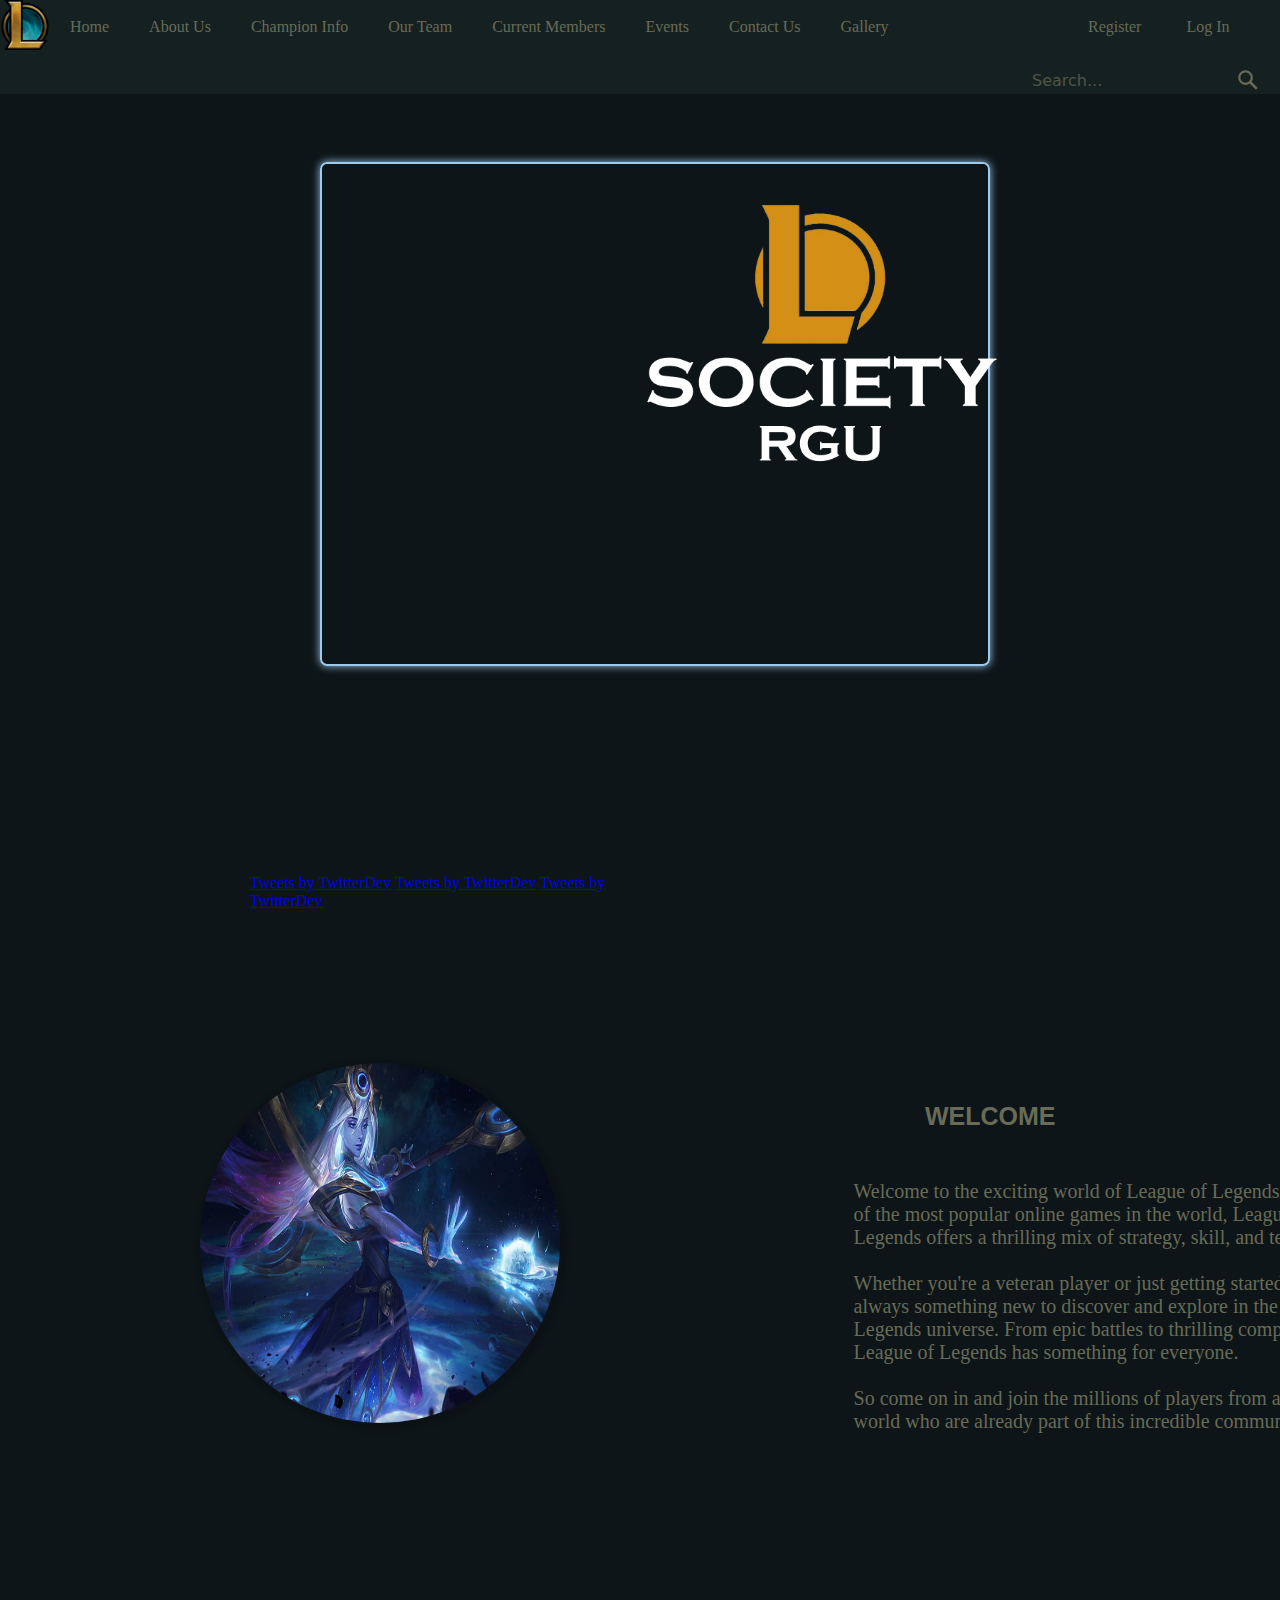
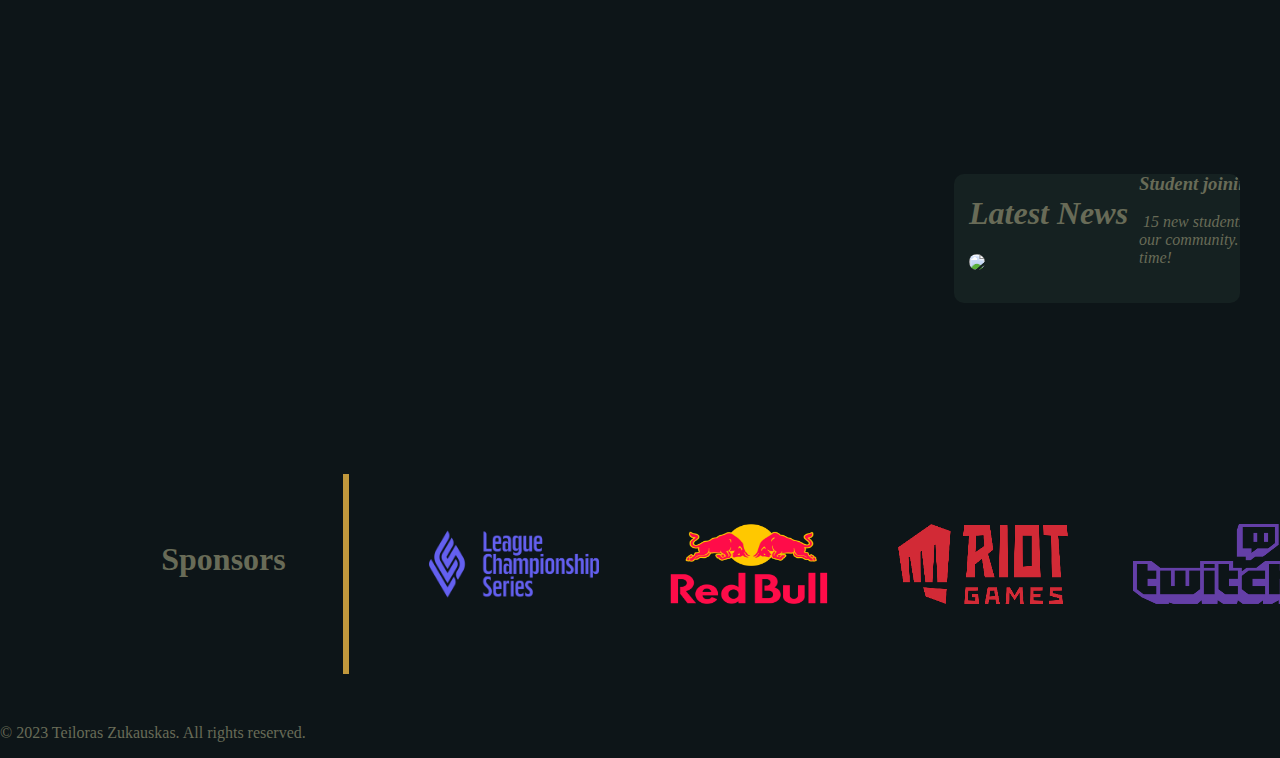
==== index.html @ 8de090f8 "Add files via upload" ====
<!DOCTYPE html>
<html lang="en">
<head>
    <!-- Header Links css file as well as sets the icon of the tab and gives it a title (meta tags are there for easier acces, so it opens up a website for initial device scale and it uses utf8 encoding) -->
    <link rel = "stylesheet" href = "prototype.css">
    <link rel = "icon" href = "LoL_icon.svg.png">
    <title > League of Legends Society </title>
    <meta charset="utf-8">
    <meta name="viewport" content="width=device-width, initial-scale=1">
    
    <!--

    Threat Model - log in 

    Threat Source: External/Internal (internal as someone could leak the data of users)
    Threat Agent: Human/bot
    Threat Intention: Intentional
    Threat Motivation: Getting into accounts of other users or gathering information
    Threat Impact: Users data can be stolen, "Data-Breach"
    Threat Mitigation: Login validation, 2FA requirement for each user. Send an automatic email if someone tries to access the account more than 3 times and inputs incorrect data,
    possibly send a SMS verification. Encrypt database so no one could leak information if they try to access database with an SQL injection or any other means.

    -->

</head>
<body class = "background">
    <!-- Navigation bar -->
    <div>
        <nav>
                <ul class = "sepSet">
                    <li class = "lists"><img src = "LoL_icon.svg.png" height = 50 alt = "Icon"></li>
                    <li class = "lists"><a href="index.html" class = "lia">Home</a></li>
                    <li class = "lists"><a href="about_us.html" class = "lia">About Us</a></li>
                    <li class = "lists"><a href="champion_info.html" class = "lia">Champion Info</a></li>
                    <li class = "lists"><a href="our_team.html" class = "lia">Our Team</a></li>
                    <li class = "lists"><a href="current_members.html" class = "lia">Current Members</a></li>
                    <li class = "lists"><a href="events.html" class = "lia">Events</a></li>
                    <li class = "lists"><a href="contact_us.html" class = "lia">Contact Us</a></li>
                    <li class = "lists"><a href="image_gallery.html" class = "lia">Gallery</a></li>
                    <li style="float:right;"><button id="show-login" style="padding:5px 50px 5px 4px;" class = "button">Log In</button></li>
                    <li style="float:right;"><button id="show-register" style="padding:5px 50px 5px 4px; " class = "button">Register</button></li>
                    <li style="float:right;"><form id="form" role="search"><input type="search" placeholder = "Search..."><button class = "button"><svg viewBox = "0 0 1024 1024"><path class = "path1" d="M848.471 928l-263.059-263.059c-48.941 36.706-110.118 55.059-177.412 55.059-171.294 0-312-140.706-312-312s140.706-312 312-312c171.294 0 312 140.706 312 312 0 67.294-24.471 128.471-55.059 177.412l263.059 263.059-79.529 79.529zM189.623 408.078c0 121.364 97.091 218.455 218.455 218.455s218.455-97.091 218.455-218.455c0-121.364-103.159-218.455-218.455-218.455-121.364 0-218.455 97.091-218.455 218.455z"></path></svg></button></form></li>
                </ul>
        </nav>
    </div>
    <!-- check [java(jss.js)] for log in and register popups-->
    <!-- A log in pop-up linked to a navigation bar button-->
    <div class = "popup">
        <div class="close-btn">&times;</div>
        <div class="form">
            <h2>Log in</h2>
            <div class ="form-element">
                <label for="email">Email</label>
                <input type="text" id="email" placeholder="Enter email">
            </div>
            <div class ="form-element">
                <label for="password">Password</label>
                <input type="password" id="password" placeholder="Enter password">
            </div>
            <div class ="form-element">
                <button onclick="submit_logIn()">Sign in</button>
            </div>
        </div>
    </div>
    <!-- A register pop-up linked to a navigation bar button -->
    <div class = "popup2">
        <div class="close-btn">&times;</div>
        <div class="form">
            <h2>Register</h2>
            <div class ="form-element">
                <label for="email2">Email</label>
                <input type="text" id="email2" placeholder="Enter email">
            </div>
            <div class ="form-element">
                <label for="first_name">First Name</label>
                <input type="text" id="first_name" placeholder="Enter first name">
            </div>
            <div class ="form-element">
                <label for="last_name">Last Name</label>
                <input type="text" id="last_name" placeholder="Enter last name">
            </div>
            <div class ="form-element">
                <label for="password2">Password</label>
                <input type="password" id="password2" placeholder="Enter password">
            </div>
            <div class ="form-element">
                <label for="password3">Re-enter Password</label>
                <input type="password" id="password3" placeholder="Re-enter password">
            </div>
            <div class ="form-element">
                <button onclick="submit_register()">Sign in</button>
            </div>
        </div>
    </div>
    <!-- First element of the page. Displays a video that is on loop.  CHANGE CLASS FOR VIDS!!!!!-->
    <div style ="position: relative;">
        <div id ="containerV">
            <video id="videobcg" preload="metadata" autoplay muted class="vid" playsinline loop data-object-fit="cover" data-object-position="center center">
            <source src="vids/Sequence01.mp4" type="video/mp4">
            </video>
        </div>
        <img src="logo_society_2.png" class="overlap">
        <div>
            <div class="smallerVid">
                <video preload="metadata" autoplay muted playsinline loop data-object-fit="cover" data-object-position="center center">
                    <source src="vids/Sequence01.mp4" type="video/mp4">
                </video>
            </div>
        </div>
    </div>
    <!-- Second element of the page. Displays a twitter element which shows tweets. this can be edited further-->
    <div style="margin:5% 0 0 0;">
        <div class = "lists" style="column-count: 3; column-gap: 100px; position: relative; right: -250px;">
            <a style="position: relative;" class="twitter-timeline" data-width="400" data-height="300" data-theme="dark" href="https://twitter.com/TwitterDev?ref_src=twsrc%5Etfw">Tweets by TwitterDev</a> <script async src="https://platform.twitter.com/widgets.js"></script>
            <a style="position: relative;" class="twitter-timeline" data-width="400" data-height="300" data-theme="dark" href="https://twitter.com/TwitterDev?ref_src=twsrc%5Etfw">Tweets by TwitterDev</a> <script async src="https://platform.twitter.com/widgets.js"></script>
            <a style="position: relative;" class="twitter-timeline" data-width="400" data-height="300" data-theme="dark" href="https://twitter.com/TwitterDev?ref_src=twsrc%5Etfw">Tweets by TwitterDev</a> <script async src="https://platform.twitter.com/widgets.js"></script>
        </div>
    </div>
    <div style="height:900px; position: relative; top:150px;" >
        <blockquote style="position: relative; left: 700px; top: 120px; font-size: 20px; text-align: left; width: 40vw; margin:0 0 0 12%;">Welcome to the exciting world of League of Legends! As one of the most popular online games in the world, League of Legends offers a thrilling mix of strategy, skill, and teamwork. <br><br> Whether you're a veteran player or just getting started, there's always something new to discover and explore in the League of Legends universe. From epic battles to thrilling competitions, League of Legends has something for everyone. <br><br> So come on in and join the millions of players from around the world who are already part of this incredible community!</blockquote>        
        <img src="background/HD-wallpaper-league-of-legends-lux-champion-skin-games(1).jpg" alt="Lux" style=" width: 40vmin; height: 40vmin; border-radius: 50%; position: relative; top:-250px; left:200px; box-shadow: 2px 2px 5px 5px rgba(0,0,0,0.15);">
        <h3 style="text-align: center; font-size: 25px; font-family:'Trebuchet MS', 'Lucida Sans Unicode', 'Lucida Grande', 'Lucida Sans', Arial, sans-serif; top: -600px; left: 925px; width:0; position: relative;">WELCOME</h3>
    </div>
    <div style="position: relative; margin-bottom: 15%;">
        <aside>
            <h1>Latest News</h1>
            <img src="Latest_News/2d2fc85b-585a-4e66-8f84-64e79169ca58_aecaa8f2.jpg" class="latestNews">
            <div>
                <h3>Student joining spree</h3>
                <p>15 new students have joined our community. Now its your time! </p>
            </div>
        </aside>
    </div>
    <div style="padding-left: 5%;">
        <!-- Sponsorship tab (bottom of each page) -->
        <div style="position:relative; top: 175px; left:8%; margin:0; width: 0">
            <h1>Sponsors</h1>
        </div>
        <div class="vl"></div>
        <img src = "sponsors/LCS_2021.png" style="position: relative; left: 30%; top: -100px;" alt="LCS" width = 170 height = 80 >
        <img src = "sponsors/Red-Bull-logo.png" style="position: relative;  left: 35%; top: -100px;" alt="RED-BULL" width = 170 height = 80 >
        <img src = "sponsors/riot_games.png" style="position: relative;  left: 40%; top: -100px;" alt="RIOTGAMES" width = 170 height = 80 >
        <img src = "sponsors/twitch.png" style="position: relative;  left: 45%; top: -100px;" alt="TWITCH" width = 170 height = 80 >
    </div>
    <footer>
        <p>© 2023 Teiloras Zukauskas. All rights reserved.<br>
    </footer>
    <!-- java script implementation -->
    <script src="jss.js"></script>
</body>
</html>
---- prototype.css ----
/*
Any @media screen element in css is for different browser ratios to ensure the layout is not compromised by different resolution.

I have used in-line and css for styling my website. Please be aware of this.

I have used !important tag to remove possible unvanted design from bootstrap where is used. Also used in areas where i dont want anything changing because of any possible event.
*/

/* class to center everything */
.center{
    display: block;
    margin-left: auto;
    margin-right: auto;
    width: 50%;
}

/* used to edit a "list" type element can be seen in champions(champion_info.html) */
.frames{
  list-style-type: none;
  margin: 2vw;
  padding: 0;
  overflow: hidden;
  background-color: rgba(21,33,33,255);
  margin-bottom: 0px;
}

@media screen and (min-width: 576px) {
  .frames {
    margin: 10% 0 0 7.5%;
  }
}

@media screen and (min-width: 768px) {
  .frames {
    margin: 8% 0 0 5.5%;
  }
}

@media screen and (min-width: 992px) {
  .frames {
    margin: 6% 0 0 3.5%;
  }
}

@media screen and (min-width: 1200px) {
  .frames {
    margin: 5% 0 0 2.5%;
  }
}
/*Champions page. to create each img a less pointy effect*/
.frames .lists img{
  border-radius: 5px;
}

/* Also used ot edit a "list" type element */
.lists{
  float: left !important;
}
/* Also used to edit a "list" type of elemnt */
.lia {
  display: block !important;
  color: rgba(104,107,87,255) !important;
  text-align: center !important;
  text-decoration: none !important;
}
/* sets background */
.background{
    background-color:rgba(13,21,24,255);
}
/* sets text color and sets any margins to 0  the "unset" lines of code are there to remove any unvanted bootstrap styling. Allows me more freedom to work on the page where bootstrap is used.*/
body {
    color: rgba(104,107,87,255) !important;
    margin:0;
    font-family: unset !important;
    font-size: unset !important;
    font-weight: unset !important;
    line-height: unset !important;
    text-align: unset;
    background-color: unset;
}
/* Centers image */
.imgCenter{
  display: block;
  margin-left: auto;
  margin-right: auto;
  width: 25%;
}
/* sets everything in this class to specific style. */
.modal-body * {
  background-color:rgba(13,21,24,255);
  text-align:center;
}
.modal-body li{
  padding: 0.5em 1em;
  
}
/* transition effect */
.image{
  transition: 0.4s ease-in;
}
.transition:hover .image{
  opacity: 0.75;

  
}

/* sets the background video */
.vid {
  position: relative;
  z-index: 0;
  display: flex;
  flex-direction: column;
  justify-content: center;
  align-items: center;
  min-height: 100vh;
  width: 100%;
}
/* sets the second video */
.smallerVid {
  position:absolute; 
  z-index: 0;
  display: flex;
  justify-content: center; 
  align-items: center;
  max-width: 105rem;
  height: 55vh;
  min-height: 31.25rem;
  margin: 0px auto;
  overflow: hidden;
  width: 52%; 
  max-height: calc(100vh - 100px);
  border: 2px solid #dadada;
  border-radius: 7px;
  outline: none;
  border-color: #9ecaed;
  box-shadow: 0 0 8px #9ecaed;
  top:20%;
  left:25%;
}
@media (min-aspect-ratio: 16/9) {
  video {
    width: 100%;
    height: auto;
  }
}
@media (max-aspect-ratio: 16/9) {
  video {
    width: auto;
    height: 100%;
  }
}
/* for logo */
.overlap{
  z-index: 1;
  position: absolute;
  left: 500px;
  top: 150px;
  width: 50vw;
  height: auto;
  margin: 0px;
}
/* navigation bar editing */
nav{
  overflow: hidden !important;
  position: fixed !important;
  top: 0 !important;
  width: 100% !important;
  z-index: 99999999 !important;
}
nav ul li a{
  padding: 18px 20px !important;
}
nav ul li a:hover{
  background-color:rgba(13,21,24,255) !important;
}
button:hover{
  background-color:rgba(13,21,24,255) !important;
}

.sepSet{
  position:relative !important;
  list-style-type: none !important;
  margin: 0 !important;
  padding: 0 !important;
  overflow: hidden !important;
  background-color: rgba(21,33,33,255) !important;
}

/* Search bar editing */
form{
  background-color: rgba(21,33,33,255);
  margin: 2%;
  width: 96%;
  height: 6vh;
  display: flex;
  flex-direction: row;
  align-items: center;
  overflow: hidden;
}
@media (min-width: 768px) {
  form {
    margin: 13.5%;
    height: 5vh;
  }
}

@media (min-width: 992px) {
  form {
    margin: 7.5%;
    height: 4vh;
  }
}

@media (min-width: 1200px) {
  form {
    margin: 5% 0 0 0;
    height: 3vh;
  }
}
/* Input on navigation bar editing */

nav input{
  all: unset;
  font: 16px system-ui;
  color: rgba(104,107,87,255);
  height: 80%;
  width: 100%;
  padding: 2px 4px;

}
/* Edits text in search bar */
::placeholder{
  color: rgba(104,107,87,255);
  opacity:0.7;
}
/* creates a styling for buttons mainly used for login/register/search buttons  */
.button {
  all: unset;
  cursor: pointer;
  width: 44px;
  height: 44px;
  text-align: center;
}
.myButton{
  border: transparent 0;
  cursor: pointer;
}
/* sets the search icon and styles it */
svg {
  color: rgba(104,107,87,255)!important;
  fill: currentColor !important;
  width: 24px !important;
  height: 24px !important;
  padding: 10px !important;
}

/* Background video (homepage[prototype.html]) */
#containerV {
  width: 99.45vw;
  height: 90vh;
  text-align: center;
  overflow: hidden;
}
/* Image container */
#containerI {
  width: 99vw;
  height: 100vh;
  text-align: center;
  overflow: hidden;
}
/* blurs the background video homepage(prototype.html) */
#videobcg {
  z-index:-2;
  width: inherit;
  height: inherit;
  -o-filter: blur(15px);
  filter: blur(15px);
  object-fit: cover;
  transform: scale(1.04);
}
/* creates glowing border around the 2nd video */
.glowing-border {
  border: 2px solid #dadada;
  border-radius: 7px;
  outline: none;
  border-color: #9ecaed;
  box-shadow: 0 0 8px #9ecaed;
}
/* makes sure all element by tag <a> has no margin */
a{
  margin:0;
}
/* similar to modal-body just for (our_team.html) */

.modal-body2 * {
  background-color:rgba(13,21,24,255);
  text-align:center;
}
/* Creates a popup (login) */
.popup {
  position: fixed;
  top:-150%;
  left: 50%;
  opacity: 0;
  transform: translate(-50%,-50%) scale(1.25);
  width: 380px;
  padding: 20px 30px;
  background: rgba(104,107,87,255);
  box-shadow: 2px 2px 5px 5px rgba(0,0,0,0.15);
  border-radius: 10px;
  transition: top 200ms ease-in-out 200ms, opacity 200ms ease-in-out, transform 200ms ease-in-out;
}

.popup.active{
  top:50%;
  opacity:1;
  transform:translate(-50%,-50%) scale(1);
  transition: top 0ms ease-in-out 0ms, opacity 200ms ease-in-out 0ms transform 200ms ease-in-out 0ms;
  z-index: 9999;
}
.popup .close-btn{
  position:absolute;
  top:10px;
  right:10px;
  width:15px;
  height:15px;
  background:#888;
  color: #222;
  text-align:center;
  line-height:15px;
  border-radius:15px;
  cursor:pointer;
}
.popup .form h2{
  text-align:center;
  color:#222;
  margin: 10px 0px 20px;
  font-size:25px;
}

.popup .form .form-element{
  margin:15px 0px;
}
.popup .form .form-element label{
  font-size:14px;
  color: #222;
}
.popup .form .form-element input[type="text"],
.popup .form .form-element input[type="password"]{
  margin-top:5px;
  display:block;
  width:94%;
  padding:10px;
  outline:none;
  background-color: rgba(21,33,33,255);
  border:1px solid #c1983c;
  border-radius:5px;
  color:rgba(104,107,87,255);
}
.popup .form .form-element button{
  width:100%;
  height:40px;
  border:none;
  outline:none;
  font-size:15px;
  background: #222;
  color:rgba(104,107,87,255);
  border-radius:10px;
  cursor:pointer;
  text-align: center;
  
}

/* creates a popup (register) */
.popup2 {
  position: fixed;
  top:-150%;
  left: 50%;
  opacity: 0;
  transform: translate(-50%,-50%) scale(1.25);
  width: 380px;
  padding: 20px 30px;
  background: rgba(104,107,87,255);
  box-shadow: 2px 2px 5px 5px rgba(0,0,0,0.15);
  border-radius: 10px;
  transition: top 200ms ease-in-out 200ms, opacity 200ms ease-in-out, transform 200ms ease-in-out;
}

.popup2.active{
  top:50%;
  opacity:1;
  transform:translate(-50%,-50%) scale(1);
  transition: top 0ms ease-in-out 0ms, opacity 200ms ease-in-out 0ms transform 200ms ease-in-out 0ms;
  z-index: 9999;
}
.popup2 .close-btn{
  position:absolute;
  top:10px;
  right:10px;
  width:15px;
  height:15px;
  background:#888;
  color: #222;
  text-align:center;
  line-height:15px;
  border-radius:15px;
  cursor:pointer;
}
.popup2 .form h2{
  text-align:center;
  color:#222;
  margin: 10px 0px 20px;
  font-size:25px;
}
.popup2 .form .form-element{
  margin:15px 0px;
}
.popup2 .form .form-element label{
  font-size:14px;
  color: #222;
}
.popup2 .form .form-element input[type="text"],
.popup2 .form .form-element input[type="password"]{
  margin-top:5px;
  display:block;
  width:94%;
  padding:10px;
  outline:none;
  background-color: rgba(21,33,33,255);
  border:1px solid #c1983c;
  color:rgba(104,107,87,255);
  border-radius:5px;
}
.popup2 .form .form-element button{
  width:100%;
  height:40px;
  border:none;
  outline:none;
  font-size:15px;
  background: #222;
  color:rgba(104,107,87,255);
  border-radius:10px;
  cursor:pointer;
  text-align: center;
  
}
/* edits hr tag found in (our_team.html) */
hr{
  height:5px;
  width: 50%;
  border-width: 0;
  background-color:rgba(104,107,87,255);
}
/* edits quote */
blockquote {
  display: block;
  margin-block-start: 6em;
  margin-block-end: 6em;
  margin-inline-start: 240px;
  margin-inline-end: 240px;
}
/* class used for sponsorship creates a vertical line */
.vl {
  border-left: 6px solid #c1983c;
  width:1px;
  height: 200px;
  position: relative;
  margin-left: -25px;
  left: 25%;
  top: 50px;
}
/* styles a table */
table, th, td {
  padding:20px;
  color:#c1983c;
  border: 1px solid rgba(104,107,87,255);
  border-collapse:collapse;
  width:117px;
  font-size: 10pt;
}
table, th, td img{
  text-align: center;
}

/* container but not hidden seen in (contact_us.html) */
.cont {
  position: relative;
  top:50%;
  left: 50%;
  opacity: 1;
  transform: translate(-50%,-50%) scale(1.25);
  width: 450px;
  padding: 20px 30px;
  background: rgba(104,107,87,255);
  box-shadow: 2px 2px 5px 5px rgba(0,0,0,0.15);
  border-radius: 10px;
  
}
.cont .form .form-element{
  margin:15px 0px;
}
.cont .form .form-element label{
  font-size:14px;
  color: #222;
}
.cont .form .form-element input[type="text"],
.cont .form .form-element select,
.cont .form .form-element textarea{
  margin-top:5px;
  display:block;
  width:97%;
  padding:5px;
  outline:none;
  background-color: rgba(21,33,33,255);
  border:1px solid #c1983c;
  border-radius:5px;
  color:rgba(104,107,87,255);
}
.cont .form .form-element button{
  width:100%;
  height:40px;
  border:none;
  outline:none;
  font-size:15px;
  background: #222;
  color:rgba(104,107,87,255);
  border-radius:10px;
  cursor:pointer;
  text-align: center;
  
}
/* styles gif */
.giffy{
  width: 70vmin;
  height: 70vmin;
  position: absolute;
  transform: translate(-50%, -50%);
  border-bottom-left-radius: 50%;
  border-bottom-right-radius: 50%;
}
/* edits carousel item */
div .carousel-item {
  width: 100%;
  height: 80%;
}
/* removes marker from list */
li {
  list-style-type: none;
}
/* 3rd popup mainly used in image gallary/ champions/ (for champions check java[champs.js]) */
.popup3 {
  position: fixed;
  top:-150%;
  left: 50%;
  opacity: 0;
  transform: translate(-50%,-50%) scale(1.25);
  width: 800px;
  background: rgba(13,21,24,255);
  box-shadow: 2px 2px 5px 5px rgba(0,0,0,0.15);
  border-radius: 10px;
  transition: top 200ms ease-in-out 200ms, opacity 200ms ease-in-out, transform 200ms ease-in-out;
}

.popup3.active{
  top:50%;
  opacity:1;
  transform:translate(-50%,-50%) scale(1);
  transition: top 0ms ease-in-out 0ms, opacity 200ms ease-in-out 0ms transform 200ms ease-in-out 0ms;
  z-index: 9999;
}
.popup3 .close-btn{
  position:absolute;
  top:10px;
  right:10px;
  width:15px;
  height:15px;
  background:#888;
  color: #eee;
  text-align:center;
  line-height:15px;
  border-radius:15px;
  cursor:pointer;
}
.popup3 .form h2{
  text-align:center;
  color:#222;
  margin: 10px 0px 20px;
  font-size:25px;
}
.popup3 .form h3{
  text-align:center;
  color:#222;
  margin: 10px 0px 20px;
  font-size:20px;
}
.popup3 .form .form-element{
  margin:15px 0px;
}
.popup3 .form .form-element label{
  font-size:14px;
  color: #222;
}
.popup3 .form .form-element input[type="text"],
.popup3 .form .form-element input[type="password"]{
  margin-top:5px;
  display:block;
  width:100%;
  padding:10px;
  outline:none;
  border:1px solid #aaa;
  border-radius:5px;
}
.popup3 .form .form-element button{
  width:100%;
  height:40px;
  border:none;
  outline:none;
  font-size:15px;
  background: #222;
  color:#f5f5f5;
  border-radius:10px;
  cursor:pointer;
  text-align: center;
}

/* edits text colour in carousel */
.carousel-inner h5 , .carousel-inner p {
  color: #c1983c;
}

/* News styling */
aside {
  width: 20%;
  padding-left: 15px;
  float: right;
  margin-right: 40px;
  padding-right: 15px;
  font-style: italic;
  background-color: rgba(21,33,33,255);
  border-radius: 10px;
  padding-bottom: 10px;
  overflow-y: scroll;
}
aside div{
  position: relative;
  left:170px;
  top:-120px;
  width: 200px;
  height: 0px;
}
aside p{
  display: inline;
  position: relative;
  margin-right: 2%;
  margin-left: 2%;
}

.latestNews{
  width: 8vw;
  height: auto;
  border-radius: 10px;
}

/* scroll bar style */

::-webkit-scrollbar {
  width: 10px;
}

/* Track */
::-webkit-scrollbar-track {
  background: #f1f1f1; 
}
 
/* Handle */
::-webkit-scrollbar-thumb {
  background: #888; 
}

/* Handle on hover */
::-webkit-scrollbar-thumb:hover {
  background: #555; 
}
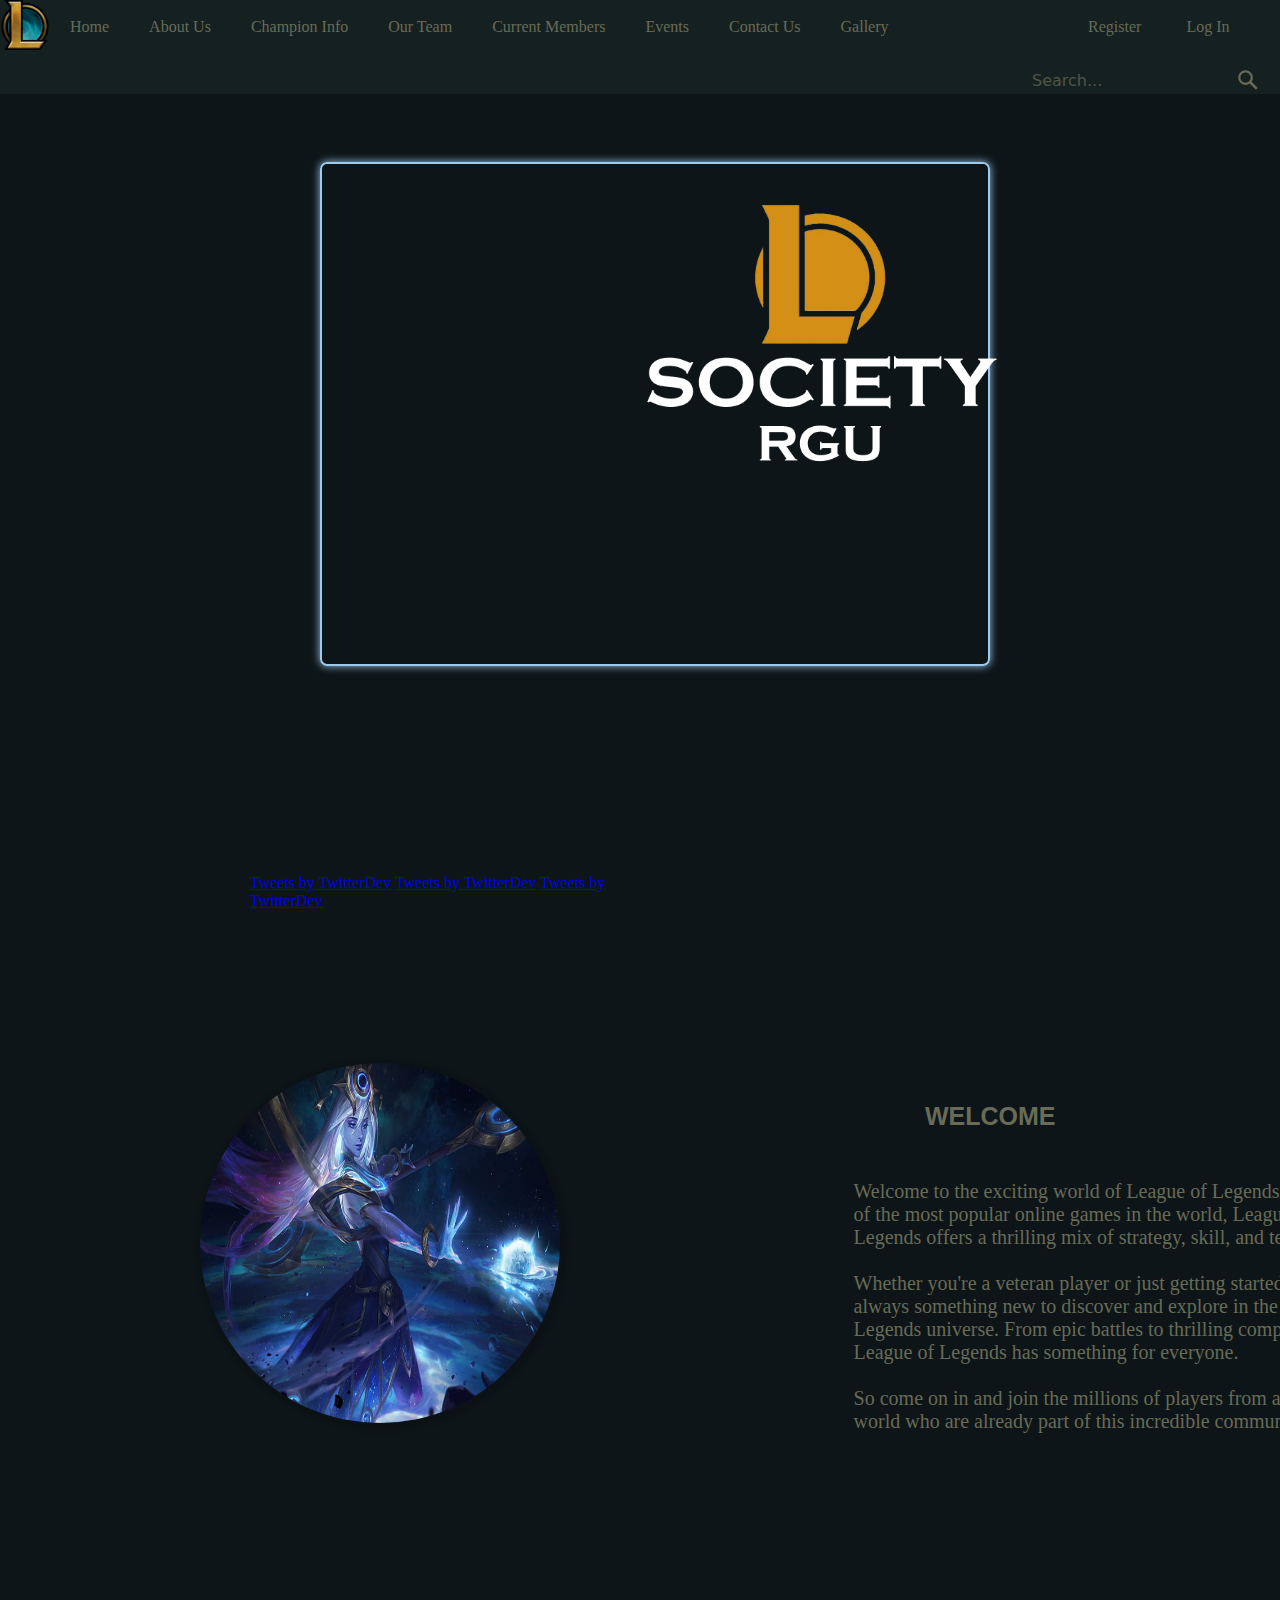
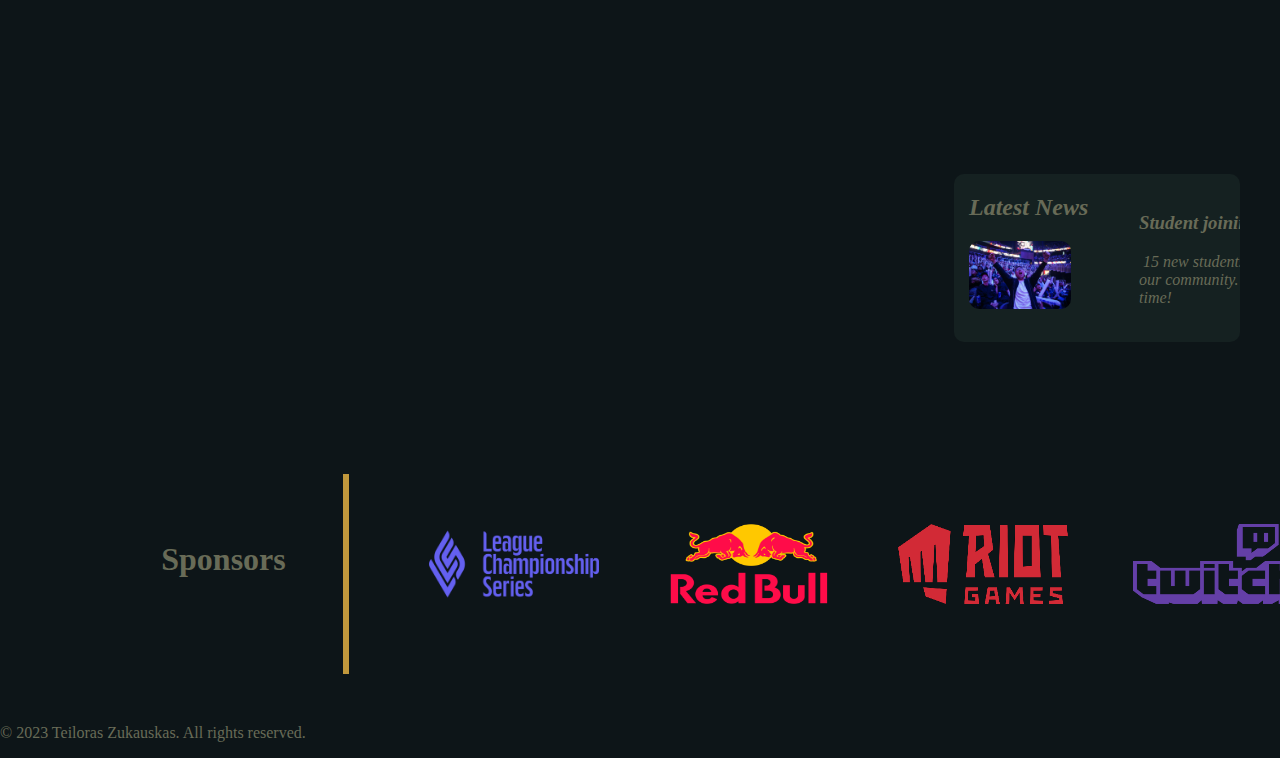
==== commit 6e636eb1: "HTML" ====
--- a/index.html
+++ b/index.html
@@ -99,7 +99,7 @@
             <source src="vids/Sequence01.mp4" type="video/mp4">
             </video>
         </div>
-        <img src="logo_society_2.png" class="overlap">
+        <img src="logo_society_2.png" alt="logo" class="overlap">
         <div>
             <div class="smallerVid">
                 <video preload="metadata" autoplay muted playsinline loop data-object-fit="cover" data-object-position="center center">
@@ -121,10 +121,11 @@
         <img src="background/HD-wallpaper-league-of-legends-lux-champion-skin-games(1).jpg" alt="Lux" style=" width: 40vmin; height: 40vmin; border-radius: 50%; position: relative; top:-250px; left:200px; box-shadow: 2px 2px 5px 5px rgba(0,0,0,0.15);">
         <h3 style="text-align: center; font-size: 25px; font-family:'Trebuchet MS', 'Lucida Sans Unicode', 'Lucida Grande', 'Lucida Sans', Arial, sans-serif; top: -600px; left: 925px; width:0; position: relative;">WELCOME</h3>
     </div>
+    <!-- News tab -->
     <div style="position: relative; margin-bottom: 15%;">
         <aside>
-            <h1>Latest News</h1>
-            <img src="Latest_News/2d2fc85b-585a-4e66-8f84-64e79169ca58_aecaa8f2.jpg" class="latestNews">
+            <h2>Latest News</h2>
+            <img src="Latest_News/2d2fc85b-585a-4e66-8f84-64e79169ca58_aecaa8f2.jpg" alt="latestNews1" class="latestNews">
             <div>
                 <h3>Student joining spree</h3>
                 <p>15 new students have joined our community. Now its your time! </p>
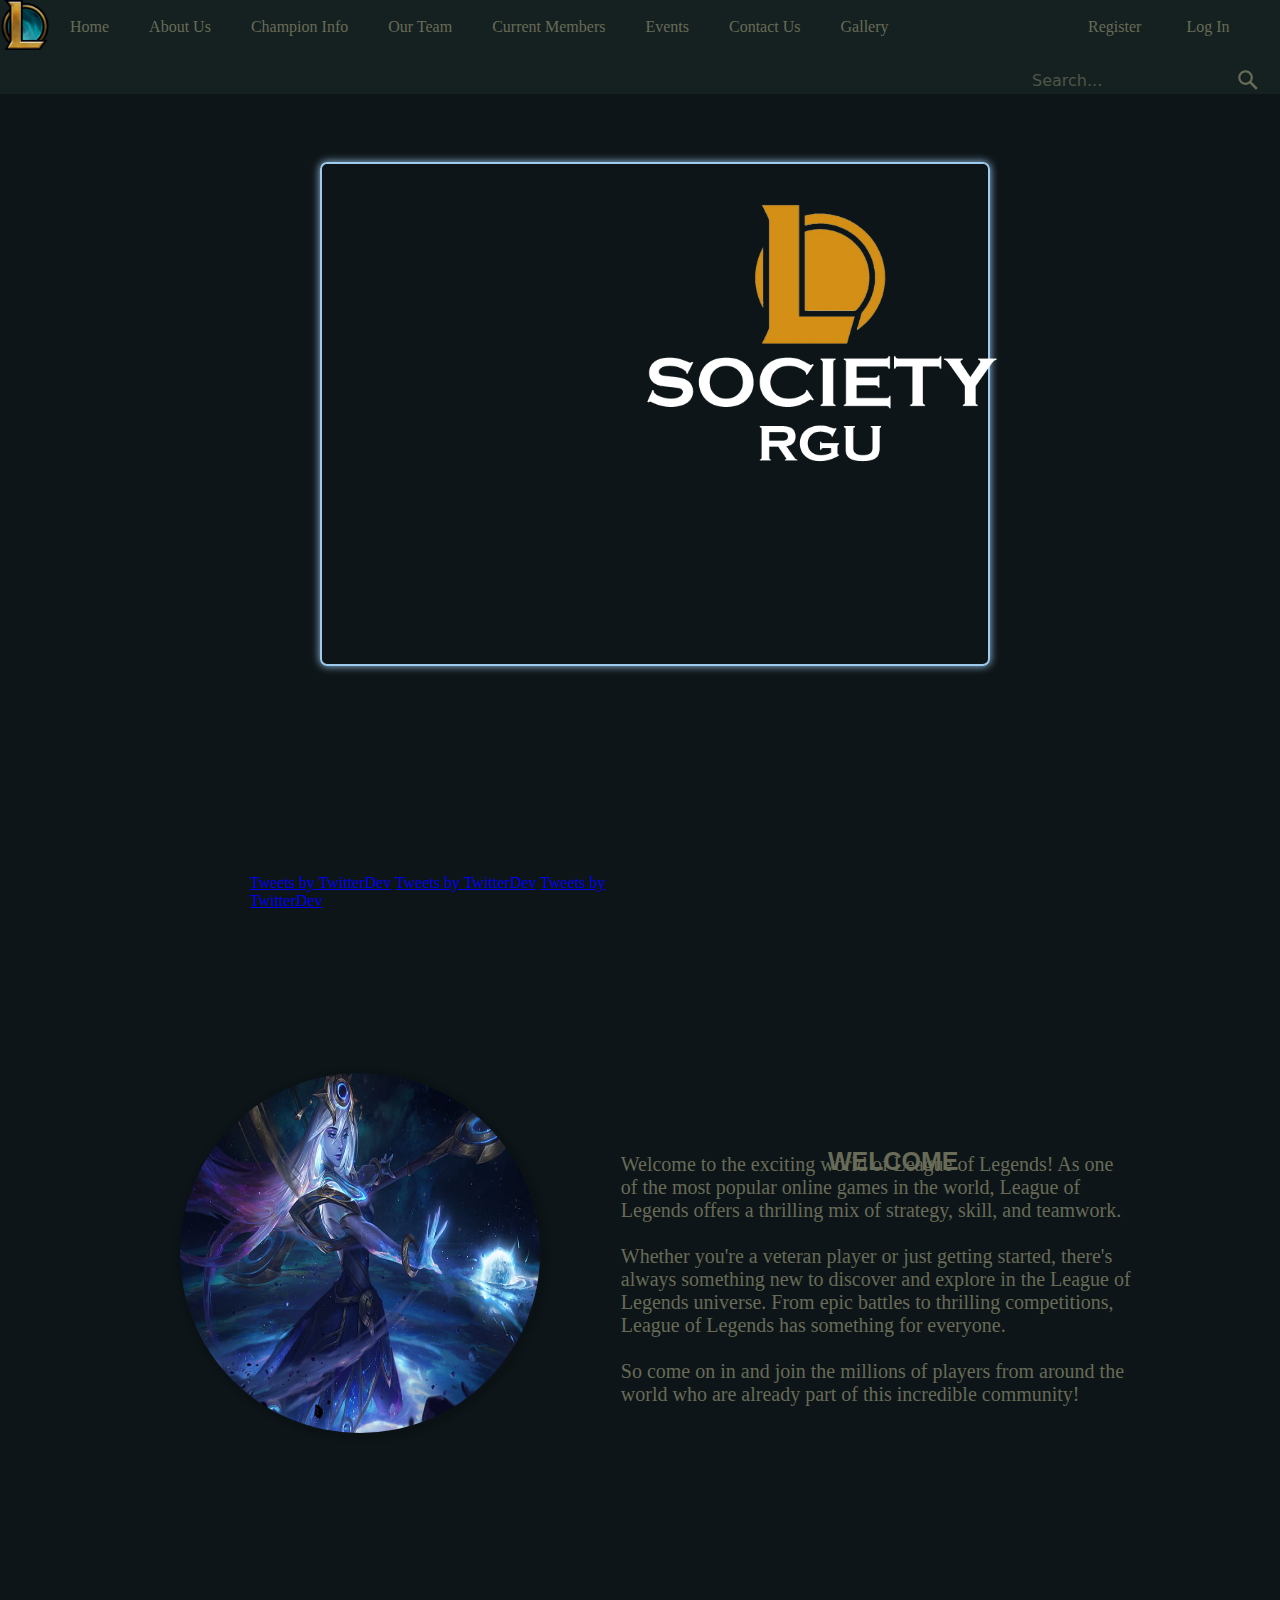
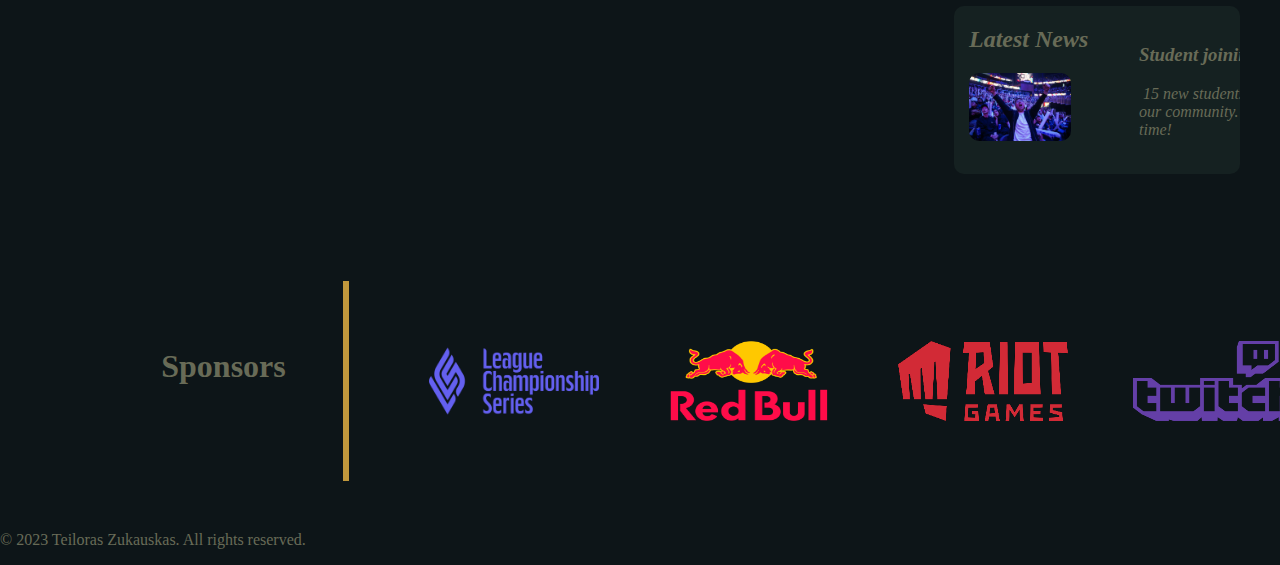
==== commit a37732b2: "HTML" ====
--- a/index.html
+++ b/index.html
@@ -116,10 +116,10 @@
             <a style="position: relative;" class="twitter-timeline" data-width="400" data-height="300" data-theme="dark" href="https://twitter.com/TwitterDev?ref_src=twsrc%5Etfw">Tweets by TwitterDev</a> <script async src="https://platform.twitter.com/widgets.js"></script>
         </div>
     </div>
-    <div style="height:900px; position: relative; top:150px;" >
-        <blockquote style="position: relative; left: 700px; top: 120px; font-size: 20px; text-align: left; width: 40vw; margin:0 0 0 12%;">Welcome to the exciting world of League of Legends! As one of the most popular online games in the world, League of Legends offers a thrilling mix of strategy, skill, and teamwork. <br><br> Whether you're a veteran player or just getting started, there's always something new to discover and explore in the League of Legends universe. From epic battles to thrilling competitions, League of Legends has something for everyone. <br><br> So come on in and join the millions of players from around the world who are already part of this incredible community!</blockquote>        
-        <img src="background/HD-wallpaper-league-of-legends-lux-champion-skin-games(1).jpg" alt="Lux" style=" width: 40vmin; height: 40vmin; border-radius: 50%; position: relative; top:-250px; left:200px; box-shadow: 2px 2px 5px 5px rgba(0,0,0,0.15);">
-        <h3 style="text-align: center; font-size: 25px; font-family:'Trebuchet MS', 'Lucida Sans Unicode', 'Lucida Grande', 'Lucida Sans', Arial, sans-serif; top: -600px; left: 925px; width:0; position: relative;">WELCOME</h3>
+    <div style="height:100%; position: relative; top:15vh;" >
+        <blockquote style="position: relative; left: 36.5%; top: 12vh; font-size: 20px; text-align: left; width: 40vw; margin:0 0 0 12%;">Welcome to the exciting world of League of Legends! As one of the most popular online games in the world, League of Legends offers a thrilling mix of strategy, skill, and teamwork. <br><br> Whether you're a veteran player or just getting started, there's always something new to discover and explore in the League of Legends universe. From epic battles to thrilling competitions, League of Legends has something for everyone. <br><br> So come on in and join the millions of players from around the world who are already part of this incredible community!</blockquote>        
+        <img src="background/HD-wallpaper-league-of-legends-lux-champion-skin-games(1).jpg" alt="Lux" style=" width: 40vmin; height: 40vmin; border-radius: 50%; position: relative; top:-25vh; left:20vh; box-shadow: 2px 2px 5px 5px rgba(0,0,0,0.15);">
+        <h3 style="text-align: center; font-size: 25px; font-family:'Trebuchet MS', 'Lucida Sans Unicode', 'Lucida Grande', 'Lucida Sans', Arial, sans-serif; top: -60vh; left: 92vh; width:0; position: relative;">WELCOME</h3>
     </div>
     <!-- News tab -->
     <div style="position: relative; margin-bottom: 15%;">
@@ -138,10 +138,10 @@
             <h1>Sponsors</h1>
         </div>
         <div class="vl"></div>
-        <img src = "sponsors/LCS_2021.png" style="position: relative; left: 30%; top: -100px;" alt="LCS" width = 170 height = 80 >
-        <img src = "sponsors/Red-Bull-logo.png" style="position: relative;  left: 35%; top: -100px;" alt="RED-BULL" width = 170 height = 80 >
-        <img src = "sponsors/riot_games.png" style="position: relative;  left: 40%; top: -100px;" alt="RIOTGAMES" width = 170 height = 80 >
-        <img src = "sponsors/twitch.png" style="position: relative;  left: 45%; top: -100px;" alt="TWITCH" width = 170 height = 80 >
+        <img src = "sponsors/LCS_2021.png" style="position: relative; left: 30%; top: -10vh;" alt="LCS" width = 170 height = 80 >
+        <img src = "sponsors/Red-Bull-logo.png" style="position: relative;  left: 35%; top: -10vh;" alt="RED-BULL" width = 170 height = 80 >
+        <img src = "sponsors/riot_games.png" style="position: relative;  left: 40%; top: -10vh;" alt="RIOTGAMES" width = 170 height = 80 >
+        <img src = "sponsors/twitch.png" style="position: relative;  left: 45%; top: -10vh;" alt="TWITCH" width = 170 height = 80 >
     </div>
     <footer>
         <p>© 2023 Teiloras Zukauskas. All rights reserved.<br>
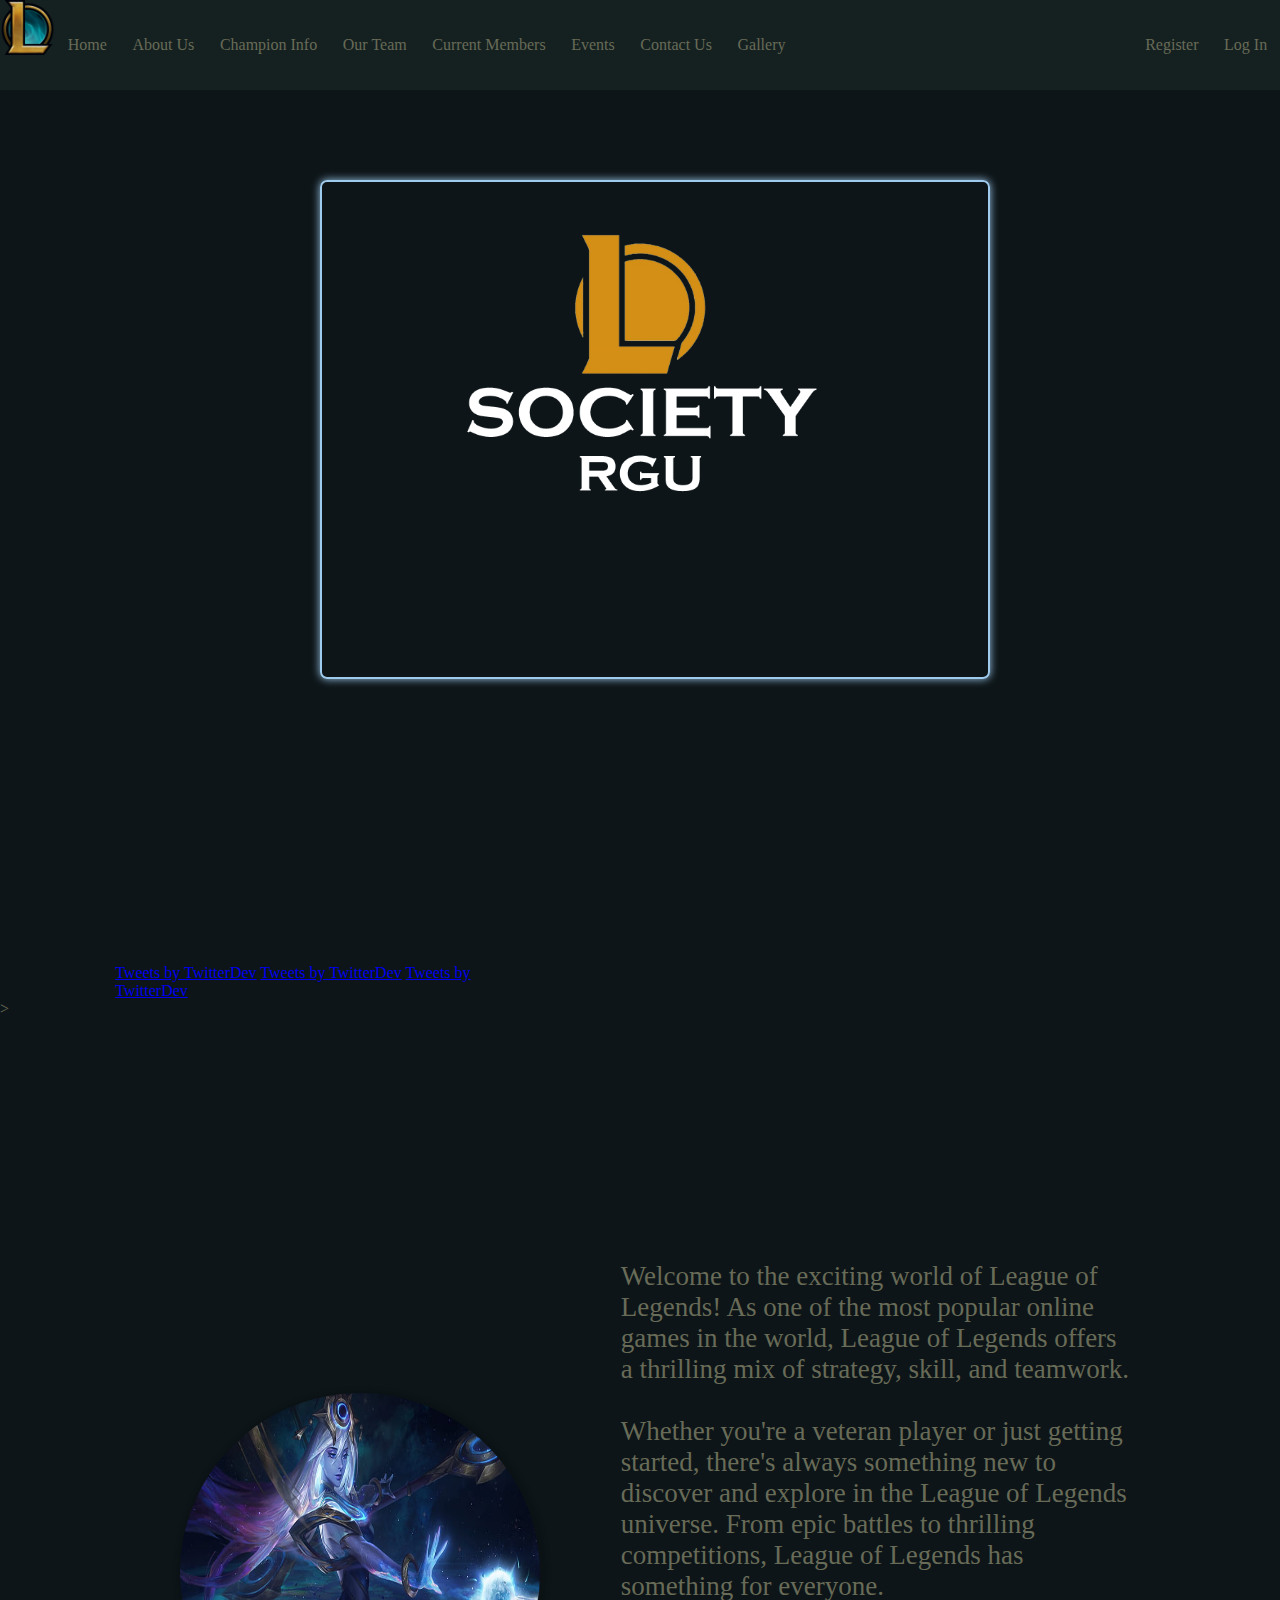
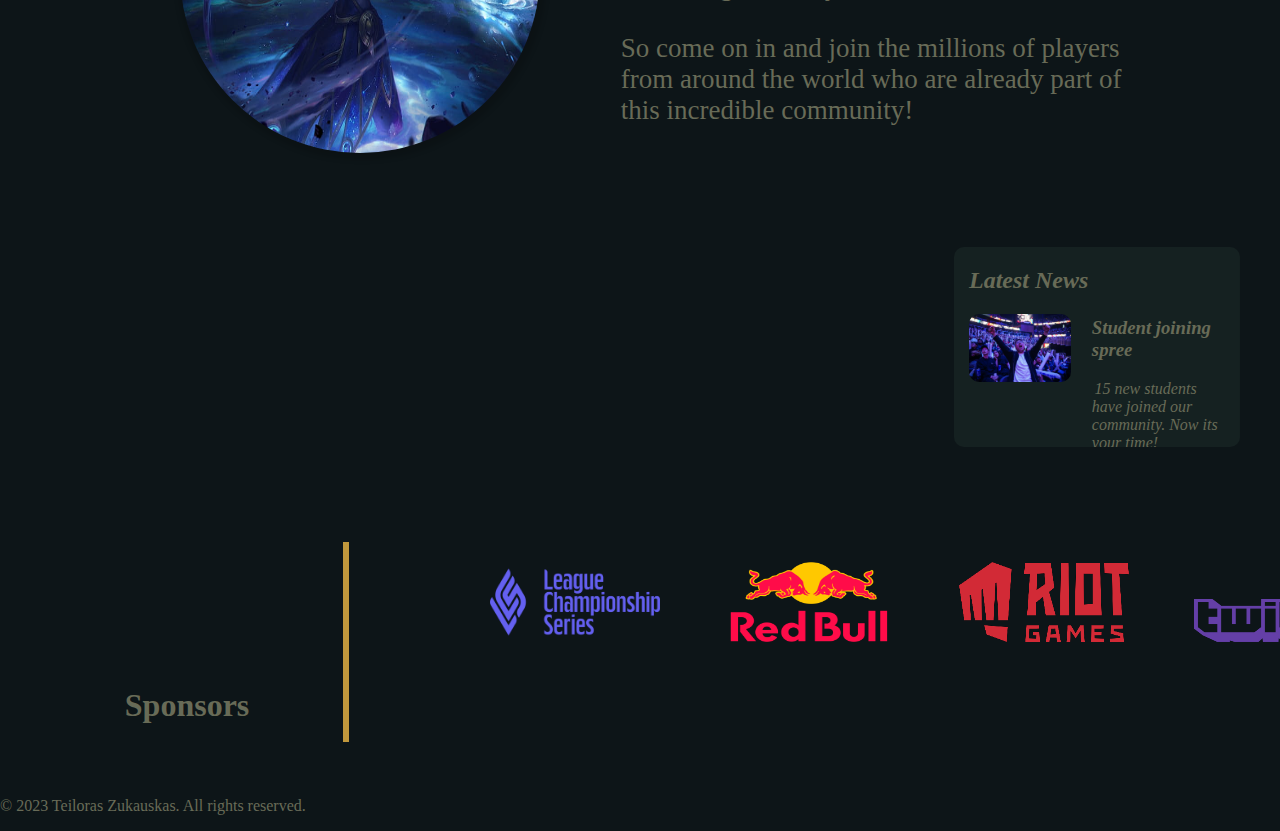
==== commit 5fc0ab74: "HTML" ====
--- a/index.html
+++ b/index.html
@@ -28,7 +28,7 @@
     <div>
         <nav>
                 <ul class = "sepSet">
-                    <li class = "lists"><img src = "LoL_icon.svg.png" height = 50 alt = "Icon"></li>
+                    <li class = "lists"><img src = "LoL_icon.svg.png" height = 55 alt = "Icon"></li>
                     <li class = "lists"><a href="index.html" class = "lia">Home</a></li>
                     <li class = "lists"><a href="about_us.html" class = "lia">About Us</a></li>
                     <li class = "lists"><a href="champion_info.html" class = "lia">Champion Info</a></li>
@@ -37,9 +37,8 @@
                     <li class = "lists"><a href="events.html" class = "lia">Events</a></li>
                     <li class = "lists"><a href="contact_us.html" class = "lia">Contact Us</a></li>
                     <li class = "lists"><a href="image_gallery.html" class = "lia">Gallery</a></li>
-                    <li style="float:right;"><button id="show-login" style="padding:5px 50px 5px 4px;" class = "button">Log In</button></li>
-                    <li style="float:right;"><button id="show-register" style="padding:5px 50px 5px 4px; " class = "button">Register</button></li>
-                    <li style="float:right;"><form id="form" role="search"><input type="search" placeholder = "Search..."><button class = "button"><svg viewBox = "0 0 1024 1024"><path class = "path1" d="M848.471 928l-263.059-263.059c-48.941 36.706-110.118 55.059-177.412 55.059-171.294 0-312-140.706-312-312s140.706-312 312-312c171.294 0 312 140.706 312 312 0 67.294-24.471 128.471-55.059 177.412l263.059 263.059-79.529 79.529zM189.623 408.078c0 121.364 97.091 218.455 218.455 218.455s218.455-97.091 218.455-218.455c0-121.364-103.159-218.455-218.455-218.455-121.364 0-218.455 97.091-218.455 218.455z"></path></svg></button></form></li>
+                    <li style="float:right;"><button id="show-login" style="padding: 4vh 1.0vw " class = "buttonB">Log In</button></li>
+                    <li style="float:right;"><button id="show-register" style="padding: 4vh 1.0vw  " class = "buttonB">Register</button></li>
                 </ul>
         </nav>
     </div>
@@ -110,23 +109,23 @@
     </div>
     <!-- Second element of the page. Displays a twitter element which shows tweets. this can be edited further-->
     <div style="margin:5% 0 0 0;">
-        <div class = "lists" style="column-count: 3; column-gap: 100px; position: relative; right: -250px;">
-            <a style="position: relative;" class="twitter-timeline" data-width="400" data-height="300" data-theme="dark" href="https://twitter.com/TwitterDev?ref_src=twsrc%5Etfw">Tweets by TwitterDev</a> <script async src="https://platform.twitter.com/widgets.js"></script>
-            <a style="position: relative;" class="twitter-timeline" data-width="400" data-height="300" data-theme="dark" href="https://twitter.com/TwitterDev?ref_src=twsrc%5Etfw">Tweets by TwitterDev</a> <script async src="https://platform.twitter.com/widgets.js"></script>
-            <a style="position: relative;" class="twitter-timeline" data-width="400" data-height="300" data-theme="dark" href="https://twitter.com/TwitterDev?ref_src=twsrc%5Etfw">Tweets by TwitterDev</a> <script async src="https://platform.twitter.com/widgets.js"></script>
+        <div class = "lists twitter" style="column-count: 3; column-gap: 10vh; position: relative; right: -9%;">
+            <a style="position: relative;" class="twitter-timeline" data-width="300" data-height="200" data-theme="dark" href="https://twitter.com/TwitterDev?ref_src=twsrc%5Etfw">Tweets by TwitterDev</a> <script async src="https://platform.twitter.com/widgets.js"></script>
+            <a style="position: relative;" class="twitter-timeline" data-width="300" data-height="200" data-theme="dark" href="https://twitter.com/TwitterDev?ref_src=twsrc%5Etfw">Tweets by TwitterDev</a> <script async src="https://platform.twitter.com/widgets.js"></script>
+            <a style="position: relative;" class="twitter-timeline" data-width="300" data-height="200" data-theme="dark" href="https://twitter.com/TwitterDev?ref_src=twsrc%5Etfw">Tweets by TwitterDev</a> <script async src="https://platform.twitter.com/widgets.js"></script>
         </div>
     </div>
+    <!-- Third element of the page. Displays a welcome message-->>
     <div style="height:100%; position: relative; top:15vh;" >
-        <blockquote style="position: relative; left: 36.5%; top: 12vh; font-size: 20px; text-align: left; width: 40vw; margin:0 0 0 12%;">Welcome to the exciting world of League of Legends! As one of the most popular online games in the world, League of Legends offers a thrilling mix of strategy, skill, and teamwork. <br><br> Whether you're a veteran player or just getting started, there's always something new to discover and explore in the League of Legends universe. From epic battles to thrilling competitions, League of Legends has something for everyone. <br><br> So come on in and join the millions of players from around the world who are already part of this incredible community!</blockquote>        
+        <blockquote style="position: relative; left: 36.5%; top: 12vh; font-size: 3vh; text-align: left; width: 40vw; margin:0 0 0 12%;">Welcome to the exciting world of League of Legends! As one of the most popular online games in the world, League of Legends offers a thrilling mix of strategy, skill, and teamwork. <br><br> Whether you're a veteran player or just getting started, there's always something new to discover and explore in the League of Legends universe. From epic battles to thrilling competitions, League of Legends has something for everyone. <br><br> So come on in and join the millions of players from around the world who are already part of this incredible community!</blockquote>        
         <img src="background/HD-wallpaper-league-of-legends-lux-champion-skin-games(1).jpg" alt="Lux" style=" width: 40vmin; height: 40vmin; border-radius: 50%; position: relative; top:-25vh; left:20vh; box-shadow: 2px 2px 5px 5px rgba(0,0,0,0.15);">
-        <h3 style="text-align: center; font-size: 25px; font-family:'Trebuchet MS', 'Lucida Sans Unicode', 'Lucida Grande', 'Lucida Sans', Arial, sans-serif; top: -60vh; left: 92vh; width:0; position: relative;">WELCOME</h3>
     </div>
     <!-- News tab -->
     <div style="position: relative; margin-bottom: 15%;">
         <aside>
             <h2>Latest News</h2>
             <img src="Latest_News/2d2fc85b-585a-4e66-8f84-64e79169ca58_aecaa8f2.jpg" alt="latestNews1" class="latestNews">
-            <div>
+            <div style="margin-left: 3%; margin-top: 20%;">
                 <h3>Student joining spree</h3>
                 <p>15 new students have joined our community. Now its your time! </p>
             </div>
@@ -134,14 +133,16 @@
     </div>
     <div style="padding-left: 5%;">
         <!-- Sponsorship tab (bottom of each page) -->
-        <div style="position:relative; top: 175px; left:8%; margin:0; width: 0">
+        <div style="position:relative; top: 27.5vh; left:5%; margin:0; width: 0">
             <h1>Sponsors</h1>
         </div>
         <div class="vl"></div>
-        <img src = "sponsors/LCS_2021.png" style="position: relative; left: 30%; top: -10vh;" alt="LCS" width = 170 height = 80 >
-        <img src = "sponsors/Red-Bull-logo.png" style="position: relative;  left: 35%; top: -10vh;" alt="RED-BULL" width = 170 height = 80 >
-        <img src = "sponsors/riot_games.png" style="position: relative;  left: 40%; top: -10vh;" alt="RIOTGAMES" width = 170 height = 80 >
-        <img src = "sponsors/twitch.png" style="position: relative;  left: 45%; top: -10vh;" alt="TWITCH" width = 170 height = 80 >
+        <div style="position:relative; top: -5vh; left: 5%;" class="sponsors">
+            <img src = "sponsors/LCS_2021.png" style="position: relative; left: 30%; top: -10vh;" alt="LCS" width = 170 height = 80 >
+            <img src = "sponsors/Red-Bull-logo.png" style="position: relative;  left: 35%; top: -10vh;" alt="RED-BULL" width = 170 height = 80 >
+            <img src = "sponsors/riot_games.png" style="position: relative;  left: 40%; top: -10vh;" alt="RIOTGAMES" width = 170 height = 80 >
+            <img src = "sponsors/twitch.png" style="position: relative;  left: 45%; top: -10vh;" alt="TWITCH" width = 170 height = 80 >
+        </div>
     </div>
     <footer>
         <p>© 2023 Teiloras Zukauskas. All rights reserved.<br>
--- a/prototype.css
+++ b/prototype.css
@@ -119,13 +119,12 @@
 .smallerVid {
   position:absolute; 
   z-index: 0;
-  display: flex;
+  display: block;
   justify-content: center; 
   align-items: center;
   max-width: 105rem;
   height: 55vh;
-  min-height: 31.25rem;
-  margin: 0px auto;
+  margin: 0;
   overflow: hidden;
   width: 52%; 
   max-height: calc(100vh - 100px);
@@ -142,6 +141,12 @@
     width: 100%;
     height: auto;
   }
+  .twitter{
+    width: 84%;
+  }
+  .sponsors{
+    width: 72%;
+  }
 }
 @media (max-aspect-ratio: 16/9) {
   video {
@@ -153,9 +158,9 @@
 .overlap{
   z-index: 1;
   position: absolute;
-  left: 500px;
-  top: 150px;
-  width: 50vw;
+  top:20%;
+  left:25%;
+  width: 50%;
   height: auto;
   margin: 0px;
 }
@@ -165,10 +170,11 @@
   position: fixed !important;
   top: 0 !important;
   width: 100% !important;
+  height: auto !important; 
   z-index: 99999999 !important;
 }
 nav ul li a{
-  padding: 18px 20px !important;
+  padding: 4vh 1.0vw !important;
 }
 nav ul li a:hover{
   background-color:rgba(13,21,24,255) !important;
@@ -178,7 +184,6 @@
 }
 
 .sepSet{
-  position:relative !important;
   list-style-type: none !important;
   margin: 0 !important;
   padding: 0 !important;
@@ -223,22 +228,20 @@
   all: unset;
   font: 16px system-ui;
   color: rgba(104,107,87,255);
-  height: 80%;
   width: 100%;
   padding: 2px 4px;
 
 }
-/* Edits text in search bar */
+/* Edits placeholder */
 ::placeholder{
   color: rgba(104,107,87,255);
   opacity:0.7;
 }
 /* creates a styling for buttons mainly used for login/register/search buttons  */
-.button {
+
+.buttonB {
   all: unset;
   cursor: pointer;
-  width: 44px;
-  height: 44px;
   text-align: center;
 }
 .myButton{
@@ -249,26 +252,26 @@
 svg {
   color: rgba(104,107,87,255)!important;
   fill: currentColor !important;
-  width: 24px !important;
-  height: 24px !important;
+  width: 60% !important;
+  height: auto !important;
   padding: 10px !important;
 }
 
-/* Background video (homepage[prototype.html]) */
+/* Background video (homepage[index.html]) */
 #containerV {
-  width: 99.45vw;
-  height: 90vh;
+  width: 100%;
+  height: auto;
   text-align: center;
   overflow: hidden;
 }
 /* Image container */
 #containerI {
-  width: 99vw;
-  height: 100vh;
+  width: 100%;
+  height: auto;
   text-align: center;
   overflow: hidden;
 }
-/* blurs the background video homepage(prototype.html) */
+/* blurs the background video homepage(index.html) */
 #videobcg {
   z-index:-2;
   width: inherit;
@@ -303,7 +306,7 @@
   left: 50%;
   opacity: 0;
   transform: translate(-50%,-50%) scale(1.25);
-  width: 380px;
+  width: 20%;
   padding: 20px 30px;
   background: rgba(104,107,87,255);
   box-shadow: 2px 2px 5px 5px rgba(0,0,0,0.15);
@@ -320,10 +323,10 @@
 }
 .popup .close-btn{
   position:absolute;
-  top:10px;
-  right:10px;
-  width:15px;
-  height:15px;
+  top:3%;
+  right:3%;
+  width:3.5%;
+  height:auto;
   background:#888;
   color: #222;
   text-align:center;
@@ -334,12 +337,12 @@
 .popup .form h2{
   text-align:center;
   color:#222;
-  margin: 10px 0px 20px;
+  margin: 3% 0 6%;
   font-size:25px;
 }
 
 .popup .form .form-element{
-  margin:15px 0px;
+  margin:4% 0;
 }
 .popup .form .form-element label{
   font-size:14px;
@@ -378,7 +381,7 @@
   left: 50%;
   opacity: 0;
   transform: translate(-50%,-50%) scale(1.25);
-  width: 380px;
+  width: 20%;
   padding: 20px 30px;
   background: rgba(104,107,87,255);
   box-shadow: 2px 2px 5px 5px rgba(0,0,0,0.15);
@@ -395,10 +398,10 @@
 }
 .popup2 .close-btn{
   position:absolute;
-  top:10px;
-  right:10px;
-  width:15px;
-  height:15px;
+  top:3%;
+  right:3%;
+  width:3.5%;
+  height:auto;
   background:#888;
   color: #222;
   text-align:center;
@@ -409,11 +412,11 @@
 .popup2 .form h2{
   text-align:center;
   color:#222;
-  margin: 10px 0px 20px;
+  margin: 3% 0 6%;
   font-size:25px;
 }
 .popup2 .form .form-element{
-  margin:15px 0px;
+  margin:4% 0;
 }
 .popup2 .form .form-element label{
   font-size:14px;
@@ -462,12 +465,12 @@
 /* class used for sponsorship creates a vertical line */
 .vl {
   border-left: 6px solid #c1983c;
-  width:1px;
   height: 200px;
+  width: 1%;
   position: relative;
   margin-left: -25px;
   left: 25%;
-  top: 50px;
+  top: 5vh;
 }
 /* styles a table */
 table, th, td {
@@ -475,7 +478,7 @@
   color:#c1983c;
   border: 1px solid rgba(104,107,87,255);
   border-collapse:collapse;
-  width:117px;
+  width:10.7vh;
   font-size: 10pt;
 }
 table, th, td img{
@@ -489,7 +492,7 @@
   left: 50%;
   opacity: 1;
   transform: translate(-50%,-50%) scale(1.25);
-  width: 450px;
+  width: 23.5%;
   padding: 20px 30px;
   background: rgba(104,107,87,255);
   box-shadow: 2px 2px 5px 5px rgba(0,0,0,0.15);
@@ -497,7 +500,7 @@
   
 }
 .cont .form .form-element{
-  margin:15px 0px;
+  margin:4% 0;
 }
 .cont .form .form-element label{
   font-size:14px;
@@ -570,10 +573,10 @@
 }
 .popup3 .close-btn{
   position:absolute;
-  top:10px;
-  right:10px;
-  width:15px;
-  height:15px;
+  top:3%;
+  right:3%;
+  width:2%;
+  height:auto;
   background:#888;
   color: #eee;
   text-align:center;
@@ -581,20 +584,8 @@
   border-radius:15px;
   cursor:pointer;
 }
-.popup3 .form h2{
-  text-align:center;
-  color:#222;
-  margin: 10px 0px 20px;
-  font-size:25px;
-}
-.popup3 .form h3{
-  text-align:center;
-  color:#222;
-  margin: 10px 0px 20px;
-  font-size:20px;
-}
 .popup3 .form .form-element{
-  margin:15px 0px;
+  margin:4% 0;
 }
 .popup3 .form .form-element label{
   font-size:14px;
@@ -643,10 +634,10 @@
 }
 aside div{
   position: relative;
-  left:170px;
+  left:45%;
   top:-120px;
-  width: 200px;
-  height: 0px;
+  width: 50%;
+  height: 0;
 }
 aside p{
   display: inline;
@@ -664,7 +655,7 @@
 /* scroll bar style */
 
 ::-webkit-scrollbar {
-  width: 10px;
+  width: 1vh;
 }
 
 /* Track */
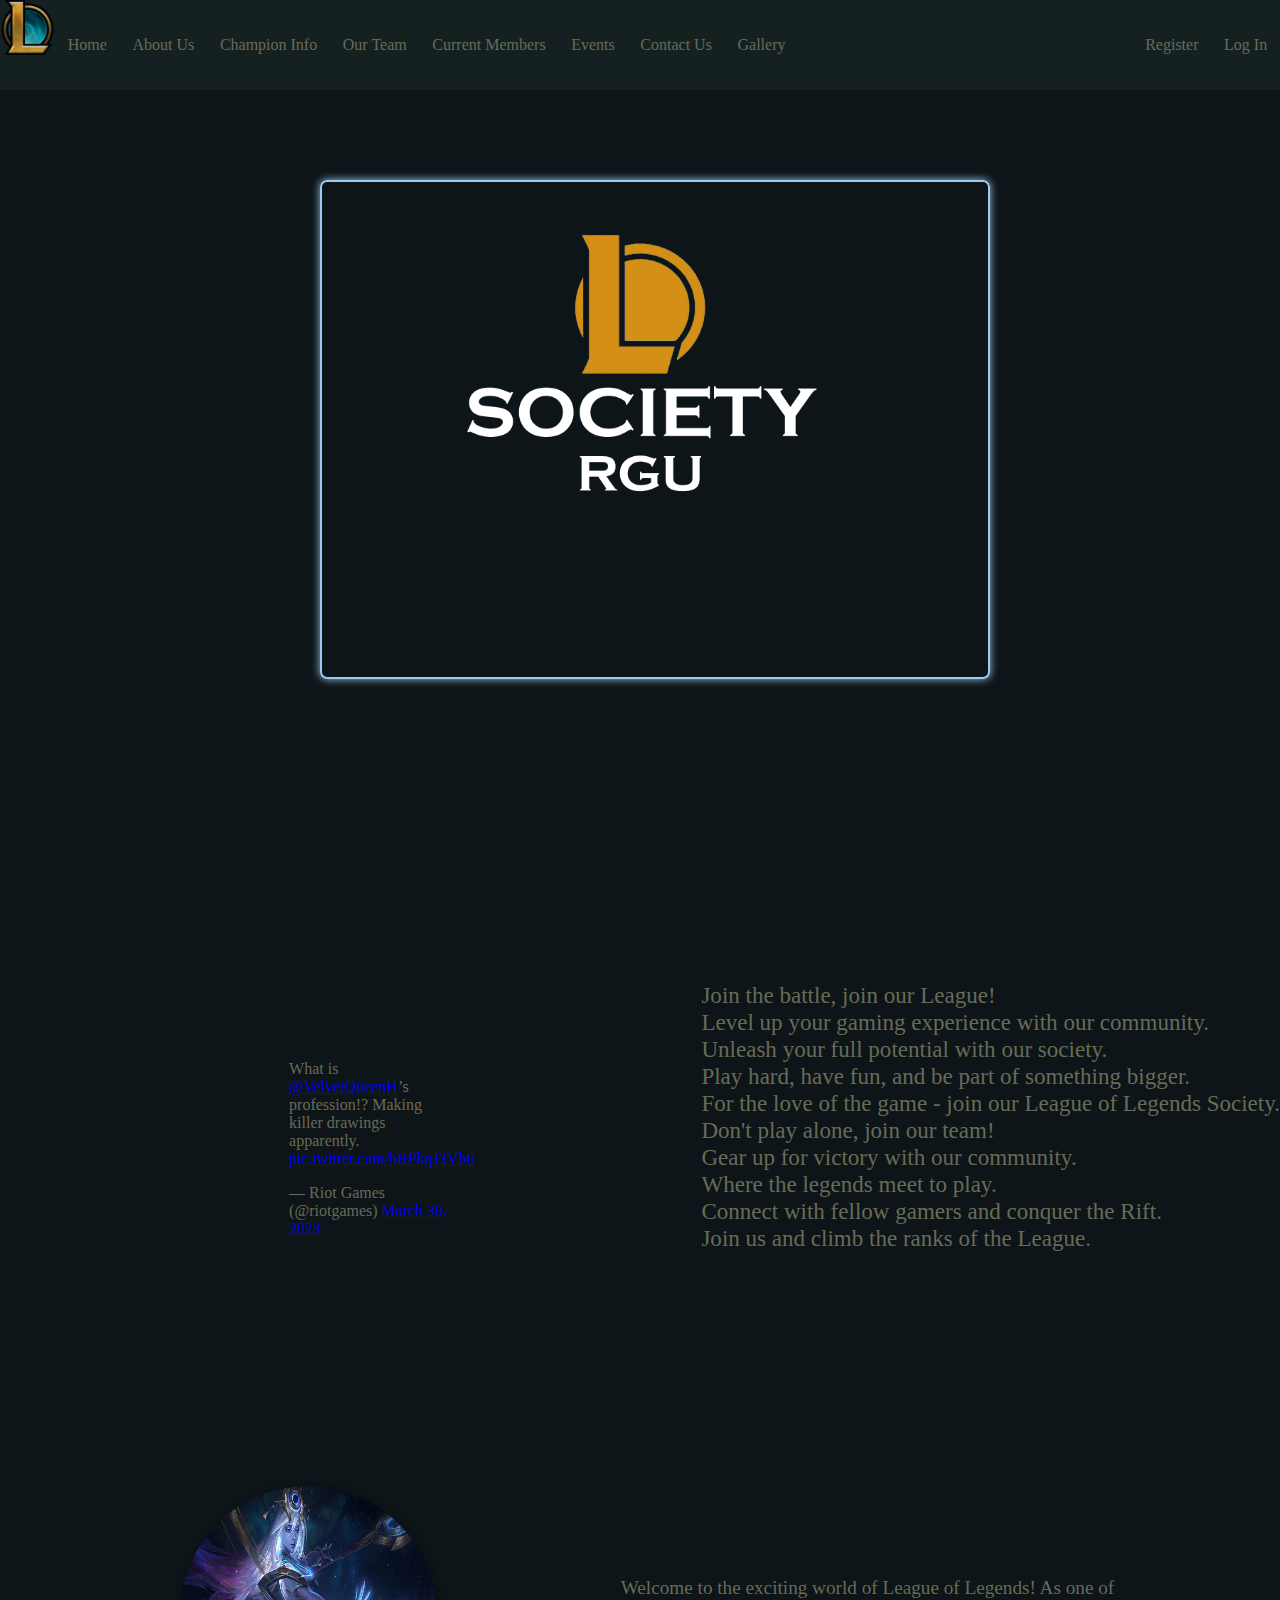
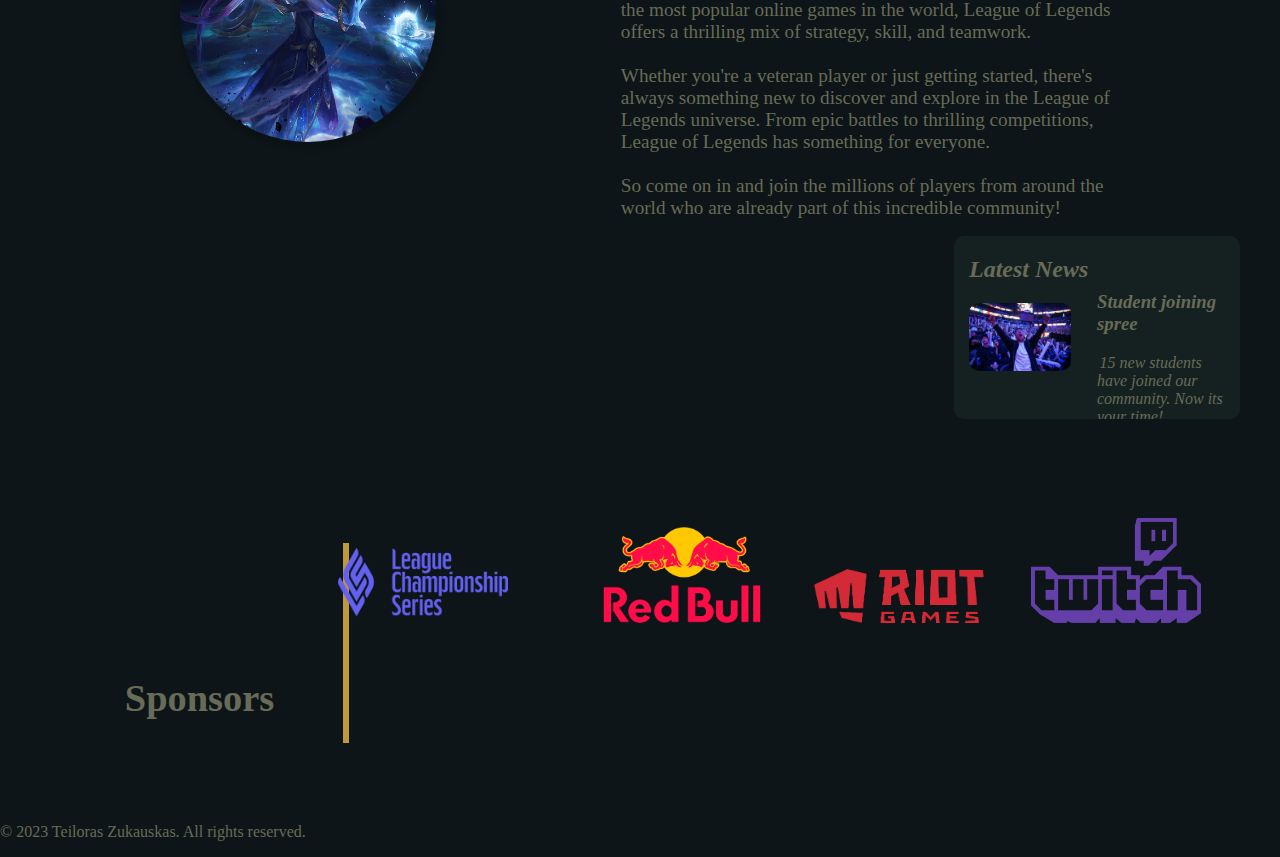
==== commit 91cd43ce: "HTML" ====
--- a/index.html
+++ b/index.html
@@ -108,24 +108,36 @@
         </div>
     </div>
     <!-- Second element of the page. Displays a twitter element which shows tweets. this can be edited further-->
-    <div style="margin:5% 0 0 0;">
-        <div class = "lists twitter" style="column-count: 3; column-gap: 10vh; position: relative; right: -9%;">
-            <a style="position: relative;" class="twitter-timeline" data-width="300" data-height="200" data-theme="dark" href="https://twitter.com/TwitterDev?ref_src=twsrc%5Etfw">Tweets by TwitterDev</a> <script async src="https://platform.twitter.com/widgets.js"></script>
-            <a style="position: relative;" class="twitter-timeline" data-width="300" data-height="200" data-theme="dark" href="https://twitter.com/TwitterDev?ref_src=twsrc%5Etfw">Tweets by TwitterDev</a> <script async src="https://platform.twitter.com/widgets.js"></script>
-            <a style="position: relative;" class="twitter-timeline" data-width="300" data-height="200" data-theme="dark" href="https://twitter.com/TwitterDev?ref_src=twsrc%5Etfw">Tweets by TwitterDev</a> <script async src="https://platform.twitter.com/widgets.js"></script>
+    <div style="display: flex; flex-direction: row; justify-content: space-between; align-items: center; width: 100%;">
+        <div class = "lists" style=" position: relative; right: -3%; width: 50%; margin: 5% auto 0;">
+            <blockquote class="twitter-tweet" data-theme="dark"><p lang="en" dir="ltr">What is <a href="https://twitter.com/VelvetQueenH?ref_src=twsrc%5Etfw">@VelvetQueenH</a>’s profession!? Making killer drawings apparently. <a href="https://t.co/bRPkqJ3Vb6">pic.twitter.com/bRPkqJ3Vb6</a></p>&mdash; Riot Games (@riotgames) <a href="https://twitter.com/riotgames/status/1641470348603301888?ref_src=twsrc%5Etfw">March 30, 2023</a></blockquote> <script async src="https://platform.twitter.com/widgets.js" charset="utf-8"></script>
+        </div>
+        <div style="position:inherit">
+            <ul class="lol-list">
+                <li style="font-size: 1.8vw;">Join the battle, join our League!</li>
+                <li style="font-size: 1.8vw;">Level up your gaming experience with our community.</li>
+                <li style="font-size: 1.8vw;">Unleash your full potential with our society.</li>
+                <li style="font-size: 1.8vw;">Play hard, have fun, and be part of something bigger.</li>
+                <li style="font-size: 1.8vw;">For the love of the game - join our League of Legends Society.</li>
+                <li style="font-size: 1.8vw;">Don't play alone, join our team!</li>
+                <li style="font-size: 1.8vw;">Gear up for victory with our community.</li>
+                <li style="font-size: 1.8vw;">Where the legends meet to play.</li>
+                <li style="font-size: 1.8vw;">Connect with fellow gamers and conquer the Rift.</li>
+                <li style="font-size: 1.8vw;">Join us and climb the ranks of the League.</li>
+            </ul>
         </div>
     </div>
-    <!-- Third element of the page. Displays a welcome message-->>
+    <!-- Third element of the page. Displays a welcome message-->
     <div style="height:100%; position: relative; top:15vh;" >
-        <blockquote style="position: relative; left: 36.5%; top: 12vh; font-size: 3vh; text-align: left; width: 40vw; margin:0 0 0 12%;">Welcome to the exciting world of League of Legends! As one of the most popular online games in the world, League of Legends offers a thrilling mix of strategy, skill, and teamwork. <br><br> Whether you're a veteran player or just getting started, there's always something new to discover and explore in the League of Legends universe. From epic battles to thrilling competitions, League of Legends has something for everyone. <br><br> So come on in and join the millions of players from around the world who are already part of this incredible community!</blockquote>        
-        <img src="background/HD-wallpaper-league-of-legends-lux-champion-skin-games(1).jpg" alt="Lux" style=" width: 40vmin; height: 40vmin; border-radius: 50%; position: relative; top:-25vh; left:20vh; box-shadow: 2px 2px 5px 5px rgba(0,0,0,0.15);">
+        <blockquote style="position: relative; left: 36.5%; top: 12vh; font-size: 1.5vw; text-align: left; width: 40vw; margin:0 0 0 12%;">Welcome to the exciting world of League of Legends! As one of the most popular online games in the world, League of Legends offers a thrilling mix of strategy, skill, and teamwork. <br><br> Whether you're a veteran player or just getting started, there's always something new to discover and explore in the League of Legends universe. From epic battles to thrilling competitions, League of Legends has something for everyone. <br><br> So come on in and join the millions of players from around the world who are already part of this incredible community!</blockquote>        
+        <img src="background/HD-wallpaper-league-of-legends-lux-champion-skin-games(1).jpg" alt="Lux" style=" width: 20vw; height: 20vw; border-radius: 50%; position: relative; top:-25vh; left:20vh; box-shadow: 2px 2px 5px 5px rgba(0,0,0,0.15);">
     </div>
     <!-- News tab -->
     <div style="position: relative; margin-bottom: 15%;">
-        <aside>
+        <aside style="padding-bottom: 10%;">
             <h2>Latest News</h2>
             <img src="Latest_News/2d2fc85b-585a-4e66-8f84-64e79169ca58_aecaa8f2.jpg" alt="latestNews1" class="latestNews">
-            <div style="margin-left: 3%; margin-top: 20%;">
+            <div style="margin-left: 50%; margin-top: -40%; position: static;">
                 <h3>Student joining spree</h3>
                 <p>15 new students have joined our community. Now its your time! </p>
             </div>
@@ -134,14 +146,14 @@
     <div style="padding-left: 5%;">
         <!-- Sponsorship tab (bottom of each page) -->
         <div style="position:relative; top: 27.5vh; left:5%; margin:0; width: 0">
-            <h1>Sponsors</h1>
+            <h1 style="font-size: 3vw;">Sponsors</h1>
         </div>
         <div class="vl"></div>
-        <div style="position:relative; top: -5vh; left: 5%;" class="sponsors">
-            <img src = "sponsors/LCS_2021.png" style="position: relative; left: 30%; top: -10vh;" alt="LCS" width = 170 height = 80 >
-            <img src = "sponsors/Red-Bull-logo.png" style="position: relative;  left: 35%; top: -10vh;" alt="RED-BULL" width = 170 height = 80 >
-            <img src = "sponsors/riot_games.png" style="position: relative;  left: 40%; top: -10vh;" alt="RIOTGAMES" width = 170 height = 80 >
-            <img src = "sponsors/twitch.png" style="position: relative;  left: 45%; top: -10vh;" alt="TWITCH" width = 170 height = 80 >
+        <div style="position:relative; top: -5vh; left: 5%; width: 70%;" class="sponsors">
+            <img src = "sponsors/LCS_2021.png" style="position: relative; left: 25%; top: -15vh;" alt="LCS" width = 20% height = auto >
+            <img src = "sponsors/Red-Bull-logo.png" style="position: relative;  left: 35%; top: -15vh;" alt="RED-BULL" width = 20% height = auto >
+            <img src = "sponsors/riot_games.png" style="position: relative;  left: 40%; top: -15vh;" alt="RIOTGAMES" width = 20% height = auto >
+            <img src = "sponsors/twitch.png" style="position: relative;  left: 45%; top: -15vh;" alt="TWITCH" width = 20% height = auto >
         </div>
     </div>
     <footer>
--- a/prototype.css
+++ b/prototype.css
@@ -557,7 +557,7 @@
   left: 50%;
   opacity: 0;
   transform: translate(-50%,-50%) scale(1.25);
-  width: 800px;
+  width: 50%;
   background: rgba(13,21,24,255);
   box-shadow: 2px 2px 5px 5px rgba(0,0,0,0.15);
   border-radius: 10px;
@@ -587,32 +587,7 @@
 .popup3 .form .form-element{
   margin:4% 0;
 }
-.popup3 .form .form-element label{
-  font-size:14px;
-  color: #222;
-}
-.popup3 .form .form-element input[type="text"],
-.popup3 .form .form-element input[type="password"]{
-  margin-top:5px;
-  display:block;
-  width:100%;
-  padding:10px;
-  outline:none;
-  border:1px solid #aaa;
-  border-radius:5px;
-}
-.popup3 .form .form-element button{
-  width:100%;
-  height:40px;
-  border:none;
-  outline:none;
-  font-size:15px;
-  background: #222;
-  color:#f5f5f5;
-  border-radius:10px;
-  cursor:pointer;
-  text-align: center;
-}
+
 
 /* edits text colour in carousel */
 .carousel-inner h5 , .carousel-inner p {
@@ -671,4 +646,8 @@
 /* Handle on hover */
 ::-webkit-scrollbar-thumb:hover {
   background: #555; 
+}
+
+*, ::after, ::before{
+  box-sizing:unset !important;
 }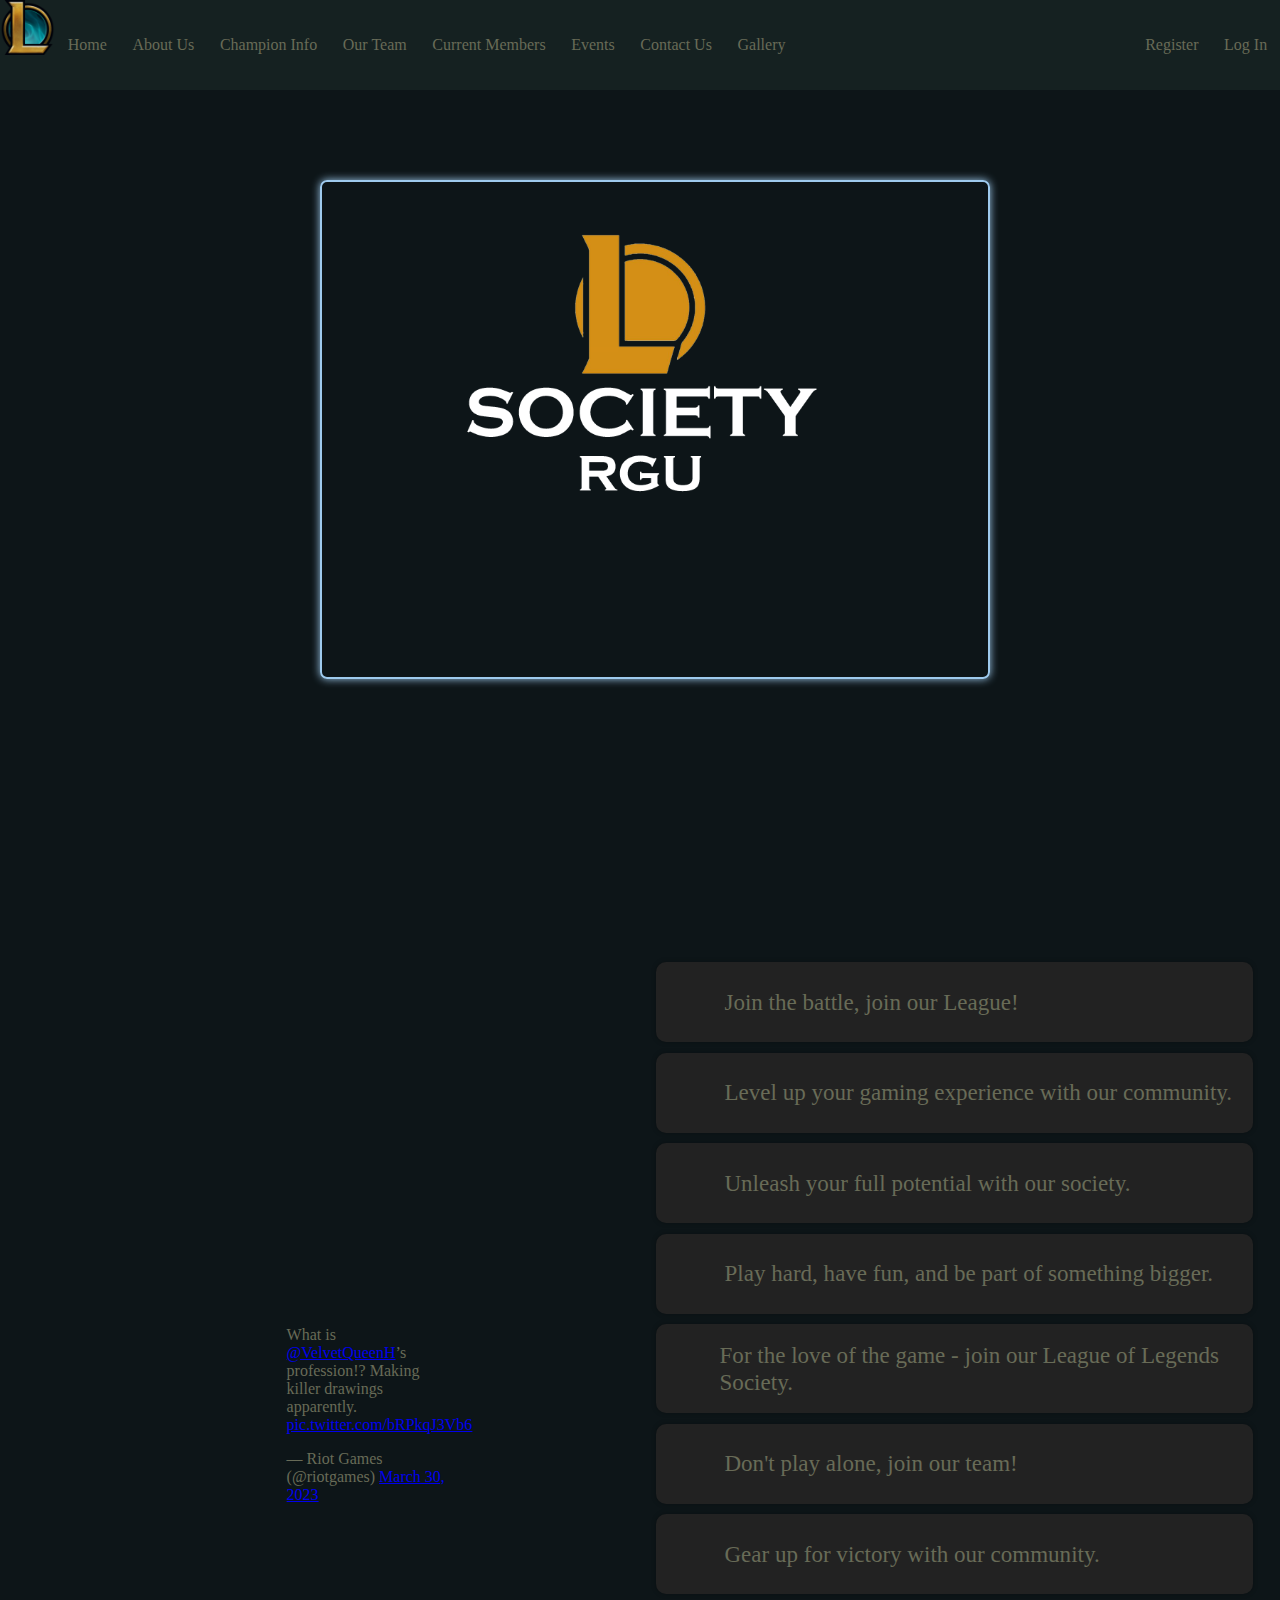
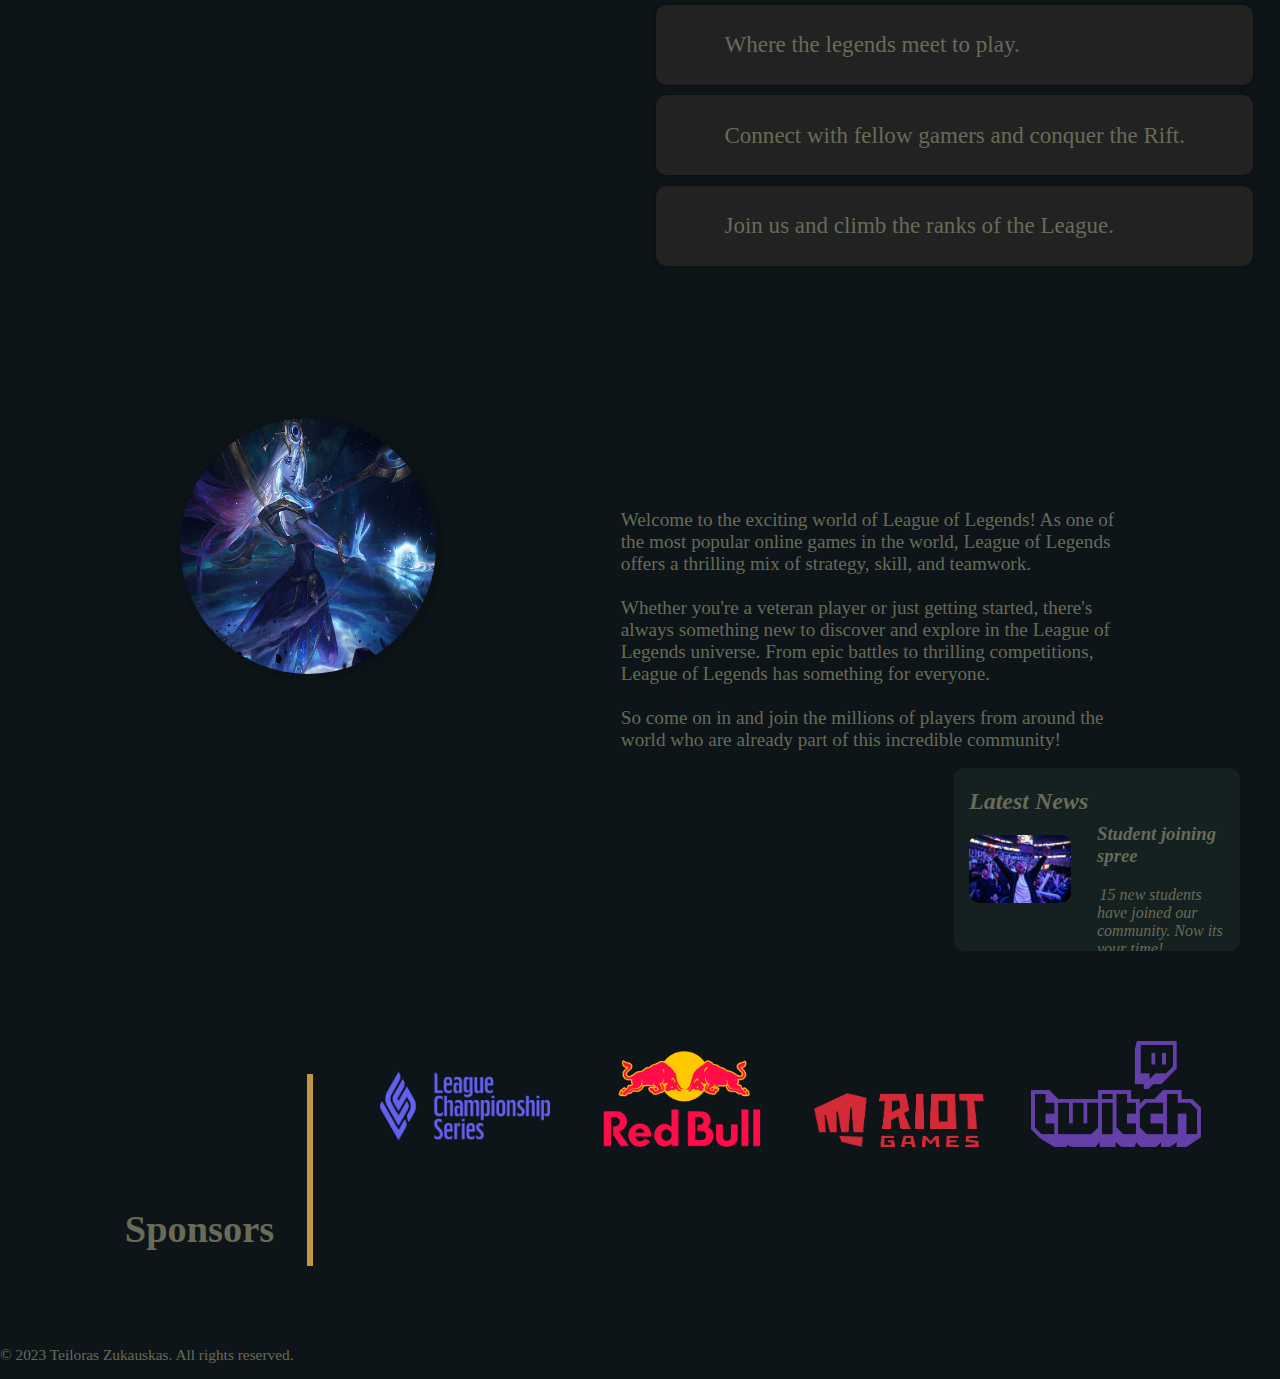
==== commit 9926b03c: "HTML" ====
--- a/index.html
+++ b/index.html
@@ -50,11 +50,11 @@
             <h2>Log in</h2>
             <div class ="form-element">
                 <label for="email">Email</label>
-                <input type="text" id="email" placeholder="Enter email">
+                <input type="text" id="email" name="email" placeholder="Enter email">
             </div>
             <div class ="form-element">
                 <label for="password">Password</label>
-                <input type="password" id="password" placeholder="Enter password">
+                <input type="password" id="password" name="password" placeholder="Enter password">
             </div>
             <div class ="form-element">
                 <button onclick="submit_logIn()">Sign in</button>
@@ -68,23 +68,23 @@
             <h2>Register</h2>
             <div class ="form-element">
                 <label for="email2">Email</label>
-                <input type="text" id="email2" placeholder="Enter email">
+                <input type="text" id="email2" name="email2" placeholder="Enter email">
             </div>
             <div class ="form-element">
                 <label for="first_name">First Name</label>
-                <input type="text" id="first_name" placeholder="Enter first name">
+                <input type="text" id="first_name" name="firstName" placeholder="Enter first name">
             </div>
             <div class ="form-element">
                 <label for="last_name">Last Name</label>
-                <input type="text" id="last_name" placeholder="Enter last name">
+                <input type="text" id="last_name" name="lastName" placeholder="Enter last name">
             </div>
             <div class ="form-element">
                 <label for="password2">Password</label>
-                <input type="password" id="password2" placeholder="Enter password">
+                <input type="password" id="password2" name="password2" placeholder="Enter password">
             </div>
             <div class ="form-element">
                 <label for="password3">Re-enter Password</label>
-                <input type="password" id="password3" placeholder="Re-enter password">
+                <input type="password" id="password3" name="password3" placeholder="Re-enter password">
             </div>
             <div class ="form-element">
                 <button onclick="submit_register()">Sign in</button>
@@ -110,7 +110,7 @@
     <!-- Second element of the page. Displays a twitter element which shows tweets. this can be edited further-->
     <div style="display: flex; flex-direction: row; justify-content: space-between; align-items: center; width: 100%;">
         <div class = "lists" style=" position: relative; right: -3%; width: 50%; margin: 5% auto 0;">
-            <blockquote class="twitter-tweet" data-theme="dark"><p lang="en" dir="ltr">What is <a href="https://twitter.com/VelvetQueenH?ref_src=twsrc%5Etfw">@VelvetQueenH</a>’s profession!? Making killer drawings apparently. <a href="https://t.co/bRPkqJ3Vb6">pic.twitter.com/bRPkqJ3Vb6</a></p>&mdash; Riot Games (@riotgames) <a href="https://twitter.com/riotgames/status/1641470348603301888?ref_src=twsrc%5Etfw">March 30, 2023</a></blockquote> <script async src="https://platform.twitter.com/widgets.js" charset="utf-8"></script>
+            <blockquote class="twitter-tweet" data-theme="dark"><p lang="en" dir="ltr">What is <a href="https://twitter.com/VelvetQueenH?ref_src=twsrc%5Etfw">@VelvetQueenH</a>’s profession!? Making killer drawings apparently. <a href="https://t.co/bRPkqJ3Vb6">pic.twitter.com/bRPkqJ3Vb6</a></p>&mdash; Riot Games (@riotgames) <a href="https://twitter.com/riotgames/status/1641470348603301888?ref_src=twsrc%5Etfw">March 30, 2023</a></blockquote> <script async src="https://platform.twitter.com/widgets.js"></script>
         </div>
         <div style="position:inherit">
             <ul class="lol-list">
@@ -150,10 +150,10 @@
         </div>
         <div class="vl"></div>
         <div style="position:relative; top: -5vh; left: 5%; width: 70%;" class="sponsors">
-            <img src = "sponsors/LCS_2021.png" style="position: relative; left: 25%; top: -15vh;" alt="LCS" width = 20% height = auto >
-            <img src = "sponsors/Red-Bull-logo.png" style="position: relative;  left: 35%; top: -15vh;" alt="RED-BULL" width = 20% height = auto >
-            <img src = "sponsors/riot_games.png" style="position: relative;  left: 40%; top: -15vh;" alt="RIOTGAMES" width = 20% height = auto >
-            <img src = "sponsors/twitch.png" style="position: relative;  left: 45%; top: -15vh;" alt="TWITCH" width = 20% height = auto >
+            <img src = "sponsors/LCS_2021.png" style="position: relative; left: 30%; top: -15vh;  width: 20%; height: auto;" alt="LCS">
+            <img src = "sponsors/Red-Bull-logo.png" style="position: relative;  left: 35%; top: -15vh; width: 20%; height: auto;" alt="RED-BULL">
+            <img src = "sponsors/riot_games.png" style="position: relative;  left: 40%; top: -15vh; width: 20%; height: auto;" alt="RIOTGAMES">
+            <img src = "sponsors/twitch.png" style="position: relative;  left: 45%; top: -15vh; width: 20%; height: auto;" alt="TWITCH">
         </div>
     </div>
     <footer>
--- a/prototype.css
+++ b/prototype.css
@@ -25,26 +25,26 @@
 }
 
 @media screen and (min-width: 576px) {
-  .frames {
-    margin: 10% 0 0 7.5%;
+  #teams.frames {
+    margin: 10% 0 0 5%;
   }
 }
 
 @media screen and (min-width: 768px) {
-  .frames {
-    margin: 8% 0 0 5.5%;
+  #teams.frames {
+    margin: 8% 0 0 4%;
   }
 }
 
 @media screen and (min-width: 992px) {
-  .frames {
-    margin: 6% 0 0 3.5%;
+  #teams.frames {
+    margin: 6% 0 0 3%;
   }
 }
 
 @media screen and (min-width: 1200px) {
-  .frames {
-    margin: 5% 0 0 2.5%;
+  #teams.frames{
+    margin: 5% 0 0 2%;
   }
 }
 /*Champions page. to create each img a less pointy effect*/
@@ -141,9 +141,6 @@
     width: 100%;
     height: auto;
   }
-  .twitter{
-    width: 84%;
-  }
   .sponsors{
     width: 72%;
   }
@@ -465,10 +462,10 @@
 /* class used for sponsorship creates a vertical line */
 .vl {
   border-left: 6px solid #c1983c;
-  height: 200px;
+  height: 15vw;
   width: 1%;
   position: relative;
-  margin-left: -25px;
+  margin-left:-5%;
   left: 25%;
   top: 5vh;
 }
@@ -650,4 +647,45 @@
 
 *, ::after, ::before{
   box-sizing:unset !important;
-}+}
+
+footer p{
+  font-size: 1.2vw;
+}
+
+/* index page, late edit, adds the padding style and img to the 10 list items in index page next to the twitter handle. */
+.lol-list {
+  list-style: none;
+  padding: 0;
+  margin: 0;
+}
+
+.lol-list li {
+  background-color: #222;
+  color: rgba(104,107,87,255);
+  padding: 2.8%;
+  margin-bottom: 1.7%;
+  border-radius: 10px;
+  box-shadow: 0 0 5px rgba(0,0,0,0.3);
+  display: flex;
+  align-items: center;
+  width:90%;
+}
+
+.lol-list li::before {
+  content: "";
+  width: 5vmin;
+  height: 5vmin;
+  border-radius: 10px;
+  background-image: url('https://static.wikia.nocookie.net/leagueoflegends/images/0/02/Season_2022_-_Challenger.png');
+  background-size: contain;
+  margin-right: 1%;
+}
+
+.lol-list li:first-child {
+  margin-top: 10%;
+}
+
+.lol-list li:last-child {
+  margin-bottom: 0;
+}
